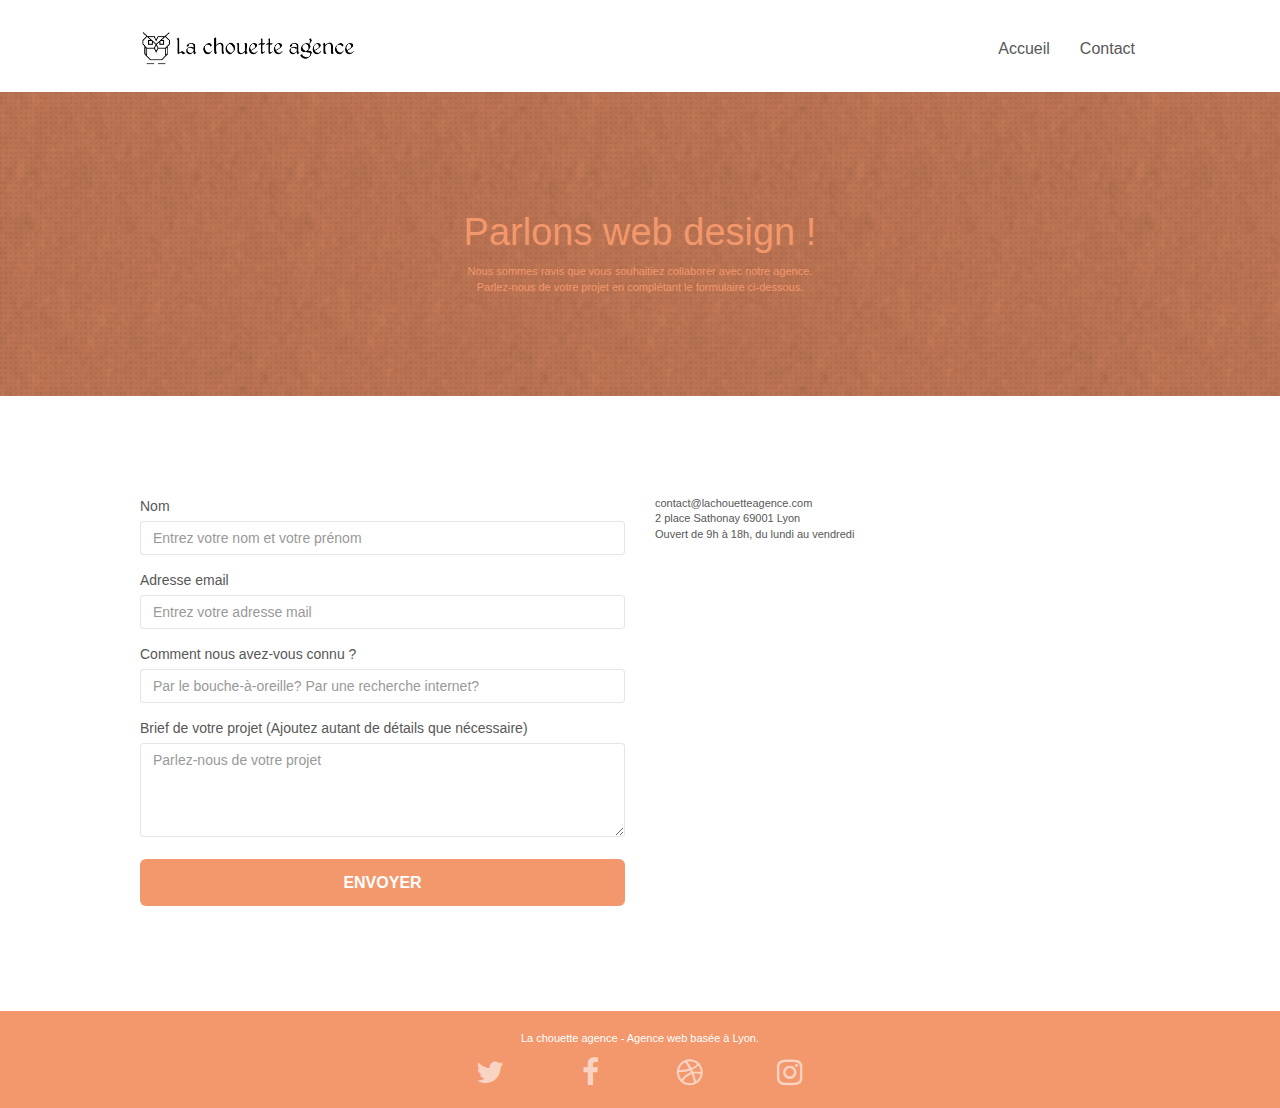
==== contact.html @ 8c7f8fff "Minification des fichiers + complétion des infos (description, alt,etc)" ====
<!DOCTYPE HTML>
<html lang="fr">
<head>
    <meta charset="utf-8">
    <meta name="description" content="Vous cherchez une agence de web design à Lyon? Vous souhaitez créer un site web efficace ou optimiser un site web existant? Ne cherchez plus : La chouette agence met ses compétences à votre disposition. Contactez-nous et parlez-nous de votre projet! ">
    <meta name="viewport" content="width=device-width, initial-scale=1.0, viewport-fit=cover">
    <meta name="robots" content="index, follow">
    <link rel="shortcut icon" type="image/jpg" href="favicon.jpg">
    
	<link rel="stylesheet" type="text/css" href="./css/bootstrap.min.css">
	<link rel="stylesheet" type="text/css" href="style.css">
	<link rel="stylesheet" type="text/css" href="./css/font-awesome.min.css">
	<link rel="stylesheet" type="text/css" href="./css/et-line.min.css">
	
    
	<script src="./js/jquery-2.1.0.js"></script>
	<script src="./js/bootstrap.min.js"></script>
	<script src="./js/blocs.js"></script>
	<script src="./js/jqBootstrapValidation.min.js"></script>
	<script src="./js/formHandler.min.js"></script>
    <title>Contactez notre équipe et gagnez en visibilité - La Chouette Agence</title>

    
<!-- Analytics -->
 
<!-- Analytics END -->
    
</head>
<body>
<!-- Principal conteneur -->
<div class="page-container">
    
<!-- bloc-0 -->
<div class="bloc bgc-white l-bloc " id="bloc-0">
	<div class="container bloc-sm">

		<nav class="navbar row">
			<div class="navbar-header">
				<a class="navbar-brand" href="index.html"><img src="img/la-chouette-agence-logo-2.png" alt="Logo de La chouette agence, entreprise de web design à Lyon" height="40" /></a>
				<button id="nav-toggle" type="button" class="ui-navbar-toggle navbar-toggle" data-toggle="collapse" data-target=".navbar-1">
					<span class="sr-only">Toggle navigation</span><span class="icon-bar"></span><span class="icon-bar"></span><span class="icon-bar"></span>
				</button>
			</div>
			<div class="collapse navbar-collapse navbar-1 special-dropdown-nav">
				<ul class="site-navigation nav navbar-nav">
					<li>
						<a href="index.html">Accueil</a>
					</li>
					<li>
						<a href="contact.html">Contact</a>
					</li>
				</ul>
			</div>
		</nav>
	</div>
</div>

<!-- bloc-6 -->
<div class="bloc bg-dots-bg bg-repeat bgc-atomic-tangerine d-bloc bloc-bg-texture texture-paper" id="bloc-6">
	<div class="container bloc-lg">
		<div class="row">
			<div class="col-sm-12">
				<h1 class="text-center hero-bloc-text tc-white">
					Parlons web design !
				</h1>
				<p class="text-center mg-lg tc-white tight-width-whitespace">
					Nous sommes ravis que vous souhaitiez collaborer avec notre agence.<br>
					Parlez-nous de votre projet en complétant le formulaire ci-dessous.
				</p>
			</div>
		</div>
	</div>
</div>
<!-- bloc-6 END -->

<!-- bloc-7 -->
<div class="bloc bgc-white l-bloc" id="bloc-7">
	<div class="container bloc-lg">
		<div class="row">
			<div class="col-sm-6">
				<form id="form_1" action="includes/form_1.php" method="post" novalidate>
					<div class="form-group">
						<label for="name">
							Nom
						</label>
						<input class="form-control" type="text" id="name" placeholder="Entrez votre nom et votre prénom" required />
					</div>
					<div class="form-group">
						<label for="email">
							Adresse email
						</label>
						<input class="form-control" type="email" id="email" placeholder="Entrez votre adresse mail"  required />
					</div>
					<div class="form-group">
						<label for="info">
							Comment nous avez-vous connu ?
						</label>
						<input class="form-control" type="text" id="info" placeholder="Par le bouche-à-oreille? Par une recherche internet?" required />
					</div>
					<div class="form-group">
						<label for="message">
							Brief de votre projet (Ajoutez autant de détails que nécessaire)
						</label>
						<textarea class="form-control" id="message" placeholder="Parlez-nous de votre projet" rows="4" cols="50" required></textarea>
					</div> 
					<button class="bloc-button btn btn-lg btn-block cta-hero btn-atomic-tangerine" type="submit">
						Envoyer
					</button>
				</form>
			</div>
			<div class="col-sm-6">
				<p>
					contact@lachouetteagence.com<br>
					2 place Sathonay 69001 Lyon<br>
					Ouvert de 9h à 18h, du lundi au vendredi
				</p>
			</div>
		</div>
	</div>
</div>
<!-- bloc-7 END -->

<!-- ScrollToTop Button -->
<a class="bloc-button btn btn-d scrollToTop" onclick="scrollToTarget('1')"><span class="fa fa-chevron-up"></span></a>
<!-- ScrollToTop Button END-->


<!-- Footer - bloc-8 -->
<div class="bloc bgc-atomic-tangerine d-bloc" id="bloc-8">
	<div class="container bloc-sm">
		<div class="row">
			<div class="col-sm-12">
				<p class="text-center white">
					La chouette agence - Agence web basée à Lyon.
				</p>
				<div class="row row-no-gutters social">
					<div class="col-sm-3">
						<div class="text-center">
							<a class="social" href="#"><span class="fa fa-twitter icon-md"></span></a>
						</div>
					</div>
					<div class="col-sm-3">
						<div class="text-center">
							<a class="social" href="#"><span class="fa fa-facebook icon-md"></span></a>
						</div>
					</div>
					<div class="col-sm-3">
						<div class="text-center">
							<a class="social" href="#"><span class="fa fa-dribbble icon-md"></span></a>
						</div>
					</div>
					<div class="col-sm-3">
						<div class="text-center">
							<a class="social" href="#"><span class="fa fa-instagram icon-md"></span></a>
						</div>
					</div>
				</div>
			</div>
		</div>
	</div>
</div>
<!-- Footer - bloc-8 END -->

</div>
<!-- Principal conteneur END -->
    

</body>
</html>
---- style.css ----
body {
    margin: 0;
    padding: 0;
    background: #FFF;
    overflow-x: hidden;
}

a,
button {
    transition: all .3s ease-in-out;
}

a:hover {
    text-decoration: none;
    cursor: pointer;
}

#page-loading-blocs-notifaction {
    position: fixed;
    top: 0;
    bottom: 0;
    width: 100%;
    z-index: 100000;
    background: #FFFFFF url("img/pageload-spinner.gif") no-repeat center center;
}

.bloc {
    width: 100%;
    clear: both;
    background: 50% 50% no-repeat;
    padding: 0 50px;
    -webkit-background-size: cover;
    -moz-background-size: cover;
    -o-background-size: cover;
    background-size: cover;
    position: relative;
}

.bloc .container {
    padding-left: 0;
    padding-right: 0;
}

.bloc-lg {
    padding: 100px 50px;
}

.bloc-md {
    padding: 50px;
}

.bloc-sm {
    padding: 20px 50px;
}

.bg-center,
.bg-l-edge,
.bg-r-edge,
.bg-t-edge,
.bg-b-edge,
.bg-tl-edge,
.bg-bl-edge,
.bg-tr-edge,
.bg-br-edge,
.bg-repeat {
    -webkit-background-size: auto!important;
    -moz-background-size: auto!important;
    -o-background-size: auto!important;
    background-size: auto!important;
}

.bg-repeat {
    background: repeat;
}

.bg-t-edge {
    background: top no-repeat;
}

.bloc-bg-texture::before {
    content: "";
    background-size: 2px 2px;
    position: absolute;
    top: 0;
    bottom: 0;
    left: 0;
    right: 0;
}

.texture-paper::before {
    background: url("img/texture-paper.png");
    background-size: 280px 280px;
}

.b-parallax {
    background-attachment: fixed;
}

.d-bloc {
    color: rgba(255, 255, 255, .7);
}

.d-bloc button:hover {
    color: rgba(255, 255, 255, .9);
}

.d-bloc .icon-round,
.d-bloc .icon-square,
.d-bloc .icon-rounded,
.d-bloc .icon-semi-rounded-a,
.d-bloc .icon-semi-rounded-b {
    border-color: rgba(255, 255, 255, .9);
}

.d-bloc .divider-h span {
    border-color: rgba(255, 255, 255, .2);
}

.d-bloc .a-btn,
.d-bloc .navbar a,
.d-bloc .navbar-brand,
.d-bloc a .icon-sm,
.d-bloc a .icon-md,
.d-bloc a .icon-lg,
.d-bloc a .icon-xl,
.d-bloc h1 a,
.d-bloc h2 a,
.d-bloc h3 a,
.d-bloc h4 a,
.d-bloc h5 a,
.d-bloc h6 a,
.d-bloc p a {
    color: rgba(255, 255, 255, .6);
}

.d-bloc .a-btn:hover,
.d-bloc .navbar a:hover,
.d-bloc .navbar-brand:hover,
.d-bloc a:hover .icon-sm,
.d-bloc a:hover .icon-md,
.d-bloc a:hover .icon-lg,
.d-bloc a:hover .icon-xl,
.d-bloc h1 a:hover,
.d-bloc h2 a:hover,
.d-bloc h3 a:hover,
.d-bloc h4 a:hover,
.d-bloc h5 a:hover,
.d-bloc h6 a:hover,
.d-bloc p a:hover {
    color: rgba(255, 255, 255, 1);
}

.d-bloc .navbar-toggle .icon-bar {
    background: rgba(255, 255, 255, 1);
}

.d-bloc .btn-wire,
.d-bloc .btn-wire:hover {
    color: rgba(255, 255, 255, 1);
    border-color: rgba(255, 255, 255, 1);
}

.d-bloc .panel {
    color: rgba(0, 0, 0, .5);
}

.d-bloc .panel button:hover {
    color: rgba(0, 0, 0, .7);
}

.d-bloc .panel icon {
    border-color: rgba(0, 0, 0, .7);
}

.d-bloc .panel .divider-h span {
    border-color: rgba(0, 0, 0, .1);
}

.d-bloc .panel .a-btn {
    color: rgba(0, 0, 0, .6);
}

.d-bloc .panel .a-btn:hover {
    color: rgba(0, 0, 0, 1);
}

.d-bloc .panel .btn-wire,
.d-bloc .panel .btn-wire:hover {
    color: rgba(0, 0, 0, .7);
    border-color: rgba(0, 0, 0, .3);
}

.d-bloc .panel,
.l-bloc {
    color: rgba(0, 0, 0, .5);
}

.d-bloc .panel button:hover,
.l-bloc button:hover {
    color: rgba(0, 0, 0, .7);
}

.l-bloc .icon-round,
.l-bloc .icon-square,
.l-bloc .icon-rounded,
.l-bloc .icon-semi-rounded-a,
.l-bloc .icon-semi-rounded-b {
    border-color: rgba(0, 0, 0, .7);
}

.d-bloc .panel .divider-h span,
.l-bloc .divider-h span {
    border-color: rgba(0, 0, 0, .1);
}

.d-bloc .panel .a-btn,
.l-bloc .a-btn,
.l-bloc .navbar a,
.l-bloc .navbar-brand,
.l-bloc a .icon-sm,
.l-bloc a .icon-md,
.l-bloc a .icon-lg,
.l-bloc a .icon-xl,
.l-bloc h1 a,
.l-bloc h2 a,
.l-bloc h3 a,
.l-bloc h4 a,
.l-bloc h5 a,
.l-bloc h6 a,
.l-bloc p a {
    color: rgba(0, 0, 0, .6);
}

.d-bloc .panel .a-btn:hover,
.l-bloc .a-btn:hover,
.l-bloc .navbar a:hover,
.l-bloc .navbar-brand:hover,
.l-bloc a:hover .icon-sm,
.l-bloc a:hover .icon-md,
.l-bloc a:hover .icon-lg,
.l-bloc a:hover .icon-xl,
.l-bloc h1 a:hover,
.l-bloc h2 a:hover,
.l-bloc h3 a:hover,
.l-bloc h4 a:hover,
.l-bloc h5 a:hover,
.l-bloc h6 a:hover,
.l-bloc p a:hover {
    color: rgba(0, 0, 0, 1);
}

.l-bloc .navbar-toggle .icon-bar {
    color: rgba(0, 0, 0, .6);
}

.d-bloc .panel .btn-wire,
.d-bloc .panel .btn-wire:hover,
.l-bloc .btn-wire,
.l-bloc .btn-wire:hover {
    color: rgba(0, 0, 0, .7);
    border-color: rgba(0, 0, 0, .3);
}

.voffset {
    margin-top: 30px;
}

.voffset-lg {
    margin-top: 80px;
}

.row-no-gutters {
    margin-right: 0;
    margin-left: 0;
}

.row.row-no-gutters > [class^="col-"],
.row.row-no-gutters > [class*=" col-"] {
    padding-right: 0;
    padding-left: 0;
}

#bloc-1-hero h1 {
    font-size: 32px;
}

.navbar {
    margin-bottom: 0;
    z-index: 1;
}

.navbar-brand {
    height: auto;
    padding: 3px 15px;
    font-size: 25px;
    font-weight: normal;
    font-weight: 600;
    line-height: 44px;
}

.navbar-brand img {
    max-height: 200px;
    margin: 0 5px 0 0;
    display: inline;
}

.navbar-brand img[src$=svg] {
    min-width: 100px;
}

.nav-center .navbar-brand img {
    margin: 0;
}

.navbar .nav {
    padding-top: 2px;
    margin-right: -16px;
    float: right;
    z-index: 1;
}

.nav > li {
    float: left;
    margin-top: 4px;
    font-size: 16px;
}

.navbar-nav .open .dropdown-menu > li > a {
    text-align: inherit;
}

.nav > li a:hover,
.nav > li a:focus {
    background: transparent;
}

.navbar-toggle {
    margin: 10px 10px 0 0;
    border: 0px;
}

.navbar-toggle:hover {
    background: transparent!important;
}

.navbar-toggle .icon-bar {
    background-color: rgba(0, 0, 0, .5);
    width: 26px;
}

.nav-invert .navbar .nav {
    float: left;
}

.nav-invert .navbar-header,
.nav-invert .navbar-brand {
    float: right;
    position: relative;
    z-index: 2;
}

@media (min-width: 768px) {
    .site-navigation {
        position: absolute;
        top: 50%;
        right: 20px;
        transform: translate(0, -50%);
        -webkit-transform: translateY(-50%);
    }
    .nav > li .dropdown-menu a,
    .nav > li .dropdown-menu a:hover {
        color: #484848;
    }
    .nav-invert .site-navigation {
        left: 0;
        right: 0;
    }
    .nav-center {
        text-align: center;
    }
    .nav-center .navbar-header {
        width: 100%;
    }
    .nav-center .navbar-header,
    .nav-center .navbar-brand,
    .nav-center .nav > li {
        float: none;
        display: inline-block;
    }
    .nav-center .site-navigation {
        position: relative;
        width: 100%;
        right: 0;
        margin-right: 0px;
        margin-top: 20px;
    }
    .nav-center.mini-nav .navbar-toggle {
        float: none;
        margin: 10px auto 0;
    }
}

.nav > li > .dropdown a {
    background: none!important;
    display: block;
    padding: 14px 15px;
}

nav .caret {
    margin: 0 5px;
}

.dropdown-menu .dropdown-menu {
    top: -8px;
    left: 100%;
}

.dropdown-menu .dropmenu-flow-right {
    top: 100%;
    left: 0;
    margin-left: -1px;
    border-top-left-radius: 0;
    border-top-right-radius: 0;
}

.dropdown-menu .dropdown span {
    border: 4px solid black;
    border-top-color: transparent;
    border-right-color: transparent;
    border-bottom-color: transparent;
    margin: 6px -5px 0 0!important;
    float: right;
}

.mg-md {
    margin-top: 10px;
    margin-bottom: 20px;
}

.mg-lg {
    margin-top: 10px;
    margin-bottom: 40px;
}

.btn {
    margin: 0 5px 5px 0;
}

.btn.pull-right {
    margin: 0 0 5px 5px;
}

.btn-d,
.btn-d:hover,
.btn-d:focus {
    color: #FFF;
    background: rgba(0, 0, 0, .3);
}

button {
    outline: none!important;
}

.btn-rd {
    border-radius: 40px;
}

.btn-clean {
    border: 1px solid rgba(0, 0, 0, .08);
    border-bottom-color: rgba(0, 0, 0, .1);
    text-shadow: 0 1px 0 rgba(0, 0, 1, .1);
    box-shadow: 0 1px 3px rgba(0, 0, 1, .25), inset 0 1px 0 0 rgba(255, 255, 255, .15);
}

.icon-md {
    font-size: 30px!important;
}

.icon-lg {
    font-size: 60px!important;
}

.sm-shadow {
    text-shadow: 0 1px 2px rgba(0, 0, 0, .3);
}

.panel-sq,
.panel-sq .panel-heading,
.panel-sq .panel-footer {
    border-radius: 0;
}

.panel-rd {
    border-radius: 30px;
}

.panel-rd .panel-heading {
    border-radius: 29px 29px 0 0;
}

.panel-rd .panel-footer {
    border-radius: 0 0 29px 29px;
}

.form-control {
    border-color: rgba(0, 0, 0, .1);
    box-shadow: none;
}

.scrollToTop {
    width: 40px;
    height: 40px;
    position: fixed;
    bottom: 20px;
    right: 20px;
    opacity: 0;
    z-index: 500;
    transition: all .3s ease-in-out;
}

.scrollToTop span {
    margin-top: 6px;
}

.showScrollTop {
    font-size: 14px;
    opacity: 1;
}

a[data-lightbox] {
    position: relative;
    display: block;
    text-align: center;
}

a[data-lightbox]:hover::before {
    content: "+";
    font-family: "HelveticaNeue-Light", "Helvetica Neue Light", "Helvetica Neue", Helvetica, Arial;
    font-size: 32px;
    width: 50px;
    height: 50px;
    margin-left: -25px;
    border-radius: 50%;
    background: rgba(0, 0, 0, .6);
    color: #FFF;
    font-weight: 100;
    z-index: 1;
    position: absolute;
    top: 50%;
    transform: translateY(-50%);
    -webkit-transform: translateY(-50%);
}

a[data-lightbox]:hover img {
    opacity: 0.6;
    -webkit-animation-fill-mode: none;
    animation-fill-mode: none;
}

#lightbox-modal {
    display: flex;
    align-items: center;
}

#lightbox-modal .modal-dialog {
    width: 90%;
    max-width: 900px;
    margin: 0 auto 0;
}

#lightbox-modal .modal-dialog img {
    max-height: 90vh;
    margin: 0 auto;
}

.lightbox-caption {
    padding: 20px;
    color: #FFF;
    background: rgba(0, 0, 0, .5);
    position: absolute;
    left: 15px;
    right: 15px;
    bottom: 5px;
}

.close-lightbox {
    color: #FFF;
    font-size: 30px;
    position: absolute;
    top: 20px;
    right: 20px;
    z-index: 20;
    background: rgba(0, 0, 0, .5);
    border: none;
    line-height: 30px;
    padding: 0 9px 5px;
    opacity: 0.3;
}

.close-lightbox:hover,
.next-lightbox:hover,
.prev-lightbox:hover {
    opacity: 1.0;
    color: #FFF;
}

.next-lightbox,
.prev-lightbox {
    font-size: 20px;
    color: rgba(255, 255, 255, .9);
    background: rgba(0, 0, 0, .5);
    transition: all .2s ease-in-out;
    position: absolute;
    top: 45%;
    z-index: 1;
    opacity: 0.4;
}

.next-lightbox {
    padding: 6px 8px 1px 13px;
    right: 25px;
}

.prev-lightbox {
    padding: 6px 13px 1px 10px;
    left: 25px;
}

.snapshot-lb .modal-body {
    padding-bottom: 45px;
}

.snapshot-lb .lightbox-caption {
    padding: 0;
    color: rgba(0, 0, 0, .5);
    background: none;
}

h1,
h2,
h3,
h4,
h5,
h6,
p,
label,
.btn,
a {
    font-family: "helvetica";
    font-weight: 400;
    color: #575757!important;
}

.container {
    max-width: 1000px;
}

.hero-bloc-text {
    font-size: 38px;
}

.hero-bloc-text-sub {
    font-size: 36px;
}

.statement-bloc-text {
    line-height: 26px;
    font-style: italic;
    font-size: 20px;
    text-align: center;
    font-weight: lighter;
    max-width: 520px;
    margin: auto auto auto auto;
}

p {
    font-size: 11px;
}

.tight-width-whitespace {
    max-width: 600px;
    margin: auto auto auto auto;
}

.h1 {
    font-size: 20px;
    font-family: "Open Sans";
}

.cta-hero {
    margin-top: 22px;
    color: #FFFFFF!important;
    text-transform: uppercase;
    padding: 12px 28px 12px 28px;
    font-size: 16px;
    font-weight: 700;
}

.social {
    max-width: 400px;
    margin: auto auto auto auto;
}

h2 {
    font-size: 22px;
    line-height: 1.4em;
}

h3 {
    font-size: 15px;
    text-transform: uppercase;
    font-weight: 700;
    color: #333333!important;
}

.med-width-whitespace {
    max-width: 800px;
    margin: auto auto auto auto;
    box-shadow: 0px 0px 0px #000000;
}

h1 {
    color: #333333!important;
}

h4 {
    color: #333333!important;
}

.icons {
    margin-bottom: 14px;
    margin-top: 24px;
}

.white {
    color: #FFFFFF!important;
}

.portfolio-thumb {
    margin-bottom: 24px;
}

.portfolio-row {
    margin-bottom: 44px;
    margin-top: 50px;
}

.avatar {
    box-shadow: 0px 4px 9px rgba(0, 0, 0, 0.3);
}

.black-background {
    background-color: rgba(165, 147, 99, 0.7);
    padding: 40px 40px 40px 40px;
}

.bold-link {
    font-weight: 900;
    text-decoration: underline!important;
}

.bgc-white {
    background-color: #FFFFFF;
}

.bgc-dark-slate-blue {
    background-color: #364577;
}

.bgc-atomic-tangerine {
    background-color: #F3976C;
}

.tc-white {
    color: #F3976C!important;
}

.btn-atomic-tangerine {
    background: #F3976C;
    color: #FFFFFF!important;
}

.btn-atomic-tangerine:hover {
    background: #c27956!important;
    color: #FFFFFF!important;
}

.ltc-white {
    color: #FFFFFF!important;
}

.ltc-white:hover {
    color: #cccccc!important;
}

.ltc-atomic-tangerine {
    color: #F3976C!important;
}

.ltc-atomic-tangerine:hover {
    color: #c27956!important;
}

.icon-dark-slate-blue {
    color: #364577!important;
    border-color: #364577!important;
}

.bg-dots-bg {
    background-image: url("img/texture-dots.png");
}

.bg-lines-h2-bg {
    background-image: url("img/texture-lines.png");
}

.bg-banniere {
    background-image: url("img/la-chouette-agence-banniere.jpg");
}

.bg-presentation {
    background-image: url("img/presentation-agence-design.png");
}

@media (max-width: 1024px) {
    .bloc {
        padding-left: 20px;
        padding-right: 20px;
    }
    .bloc.full-width-bloc,
    .bloc-tile-2.full-width-bloc .container,
    .bloc-tile-3.full-width-bloc .container,
    .bloc-tile-4.full-width-bloc .container {
        padding-left: 0;
        padding-right: 0;
    }
}

@media (max-width: 992px) and (min-width: 768px) {
    .navbar .nav {
        max-width: 80%
    }
    .nav-center.navbar .nav {
        max-width: 100%
    }
}

@media only screen and (min-device-width: 768px) and (max-device-width: 1024px) and (orientation: landscape) {
    .b-parallax {
        background-attachment: scroll;
    }
}

@media only screen and (min-device-width: 1024px) and (max-device-width: 1366px) and (-webkit-min-device-pixel-ratio: 1.5) {
    .b-parallax {
        background-attachment: scroll;
    }
}

@media (max-width: 991px) {
    .container {
        width: 100%;
    }
    .b-parallax {
        background-attachment: scroll;
    }
    .page-container,
    #hero-bloc {
        position: relative;
        overflow-x: hidden;
    }
    .bloc {
        padding-left: constant(safe-area-inset-left);
        padding-right: constant(safe-area-inset-right);
    }
    .bloc-group,
    .bloc-group .bloc {
        display: block;
        width: 100%;
    }
    .bloc-fill-screen .fill-bloc-top-edge,
    .bloc-fill-screen .fill-bloc-bottom-edge {
        padding: 0 20px;
        padding-left: constant(safe-area-inset-left);
        padding-right: constant(safe-area-inset-right);
    }
}

@media (max-width: 767px) {
    .page-container {
        overflow-x: hidden;
        position: relative;
    }
    h1,
    h2,
    h3,
    h4,
    h5,
    h6,
    p,
    #disqus_thread {
        padding-left: 10px!important;
        padding-right: 10px!important;
    }
    .b-parallax {
        background-attachment: scroll;
    }
    .navbar .nav {
        padding-top: 0;
        border-top: 1px solid rgba(0, 0, 0, .2);
        float: none!important;
    }
    .navbar.row {
        margin-left: 0;
        margin-right: 0;
    }
    .site-navigation {
        position: inherit;
        transform: none;
        -webkit-transform: none;
        -ms-transform: none;
    }
    .nav > li {
        margin-top: 0;
        border-bottom: 1px solid rgba(0, 0, 0, .1);
        background: rgba(0, 0, 0, .05);
        text-align: left;
        padding-left: 15px;
        width: 100%;
    }
    .nav > li:hover {
        background: rgba(0, 0, 0, .08);
    }
    .dropdown .dropdown a .caret {
        float: none;
        margin: 5px 0 0 10px!important;
        border: 4px solid black;
        border-bottom-color: transparent;
        border-right-color: transparent;
        border-left-color: transparent;
    }
    #hero-bloc .navbar .nav {
        background: rgba(0, 0, 0, .8);
    }
    #hero-bloc .navbar .nav a {
        color: rgba(255, 255, 255, .6);
    }
    .hero {
        padding: 50px 0;
    }
    .hero-nav {
        left: -1px;
        right: -1px;
    }
    .navbar-collapse {
        padding: 0;
        overflow-x: hidden;
        -webkit-box-shadow: none;
        box-shadow: none;
    }
    .navbar-brand img {
        max-height: 40px;
        width: auto;
    }
    .nav-invert .navbar-header {
        float: none;
        width: 100%;
    }
    .nav-invert .navbar-toggle {
        float: left;
        margin-left: 10px;
    }
    .bloc {
        padding-left: 0;
        padding-right: 0;
    }
    .bloc-xxl,
    .bloc-xl,
    .bloc-lg {
        padding: 40px 0;
    }
    .bloc-sm,
    .bloc-md {
        padding-left: 0;
        padding-right: 0;
    }
    .bloc-tile-2 .container,
    .bloc-tile-3 .container,
    .bloc-tile-4 .container,
    .bloc-fill-screen .fill-bloc-top-edge,
    .bloc-fill-screen .fill-bloc-bottom-edge {
        padding-left: 0;
        padding-right: 0;
    }
    .a-block {
        padding: 0 10px;
    }
    .btn-dwn {
        display: none;
    }
    .voffset {
        margin-top: 5px;
    }
    .voffset-md {
        margin-top: 20px;
    }
    .voffset-lg {
        margin-top: 30px;
    }
    form {
        padding: 5px;
    }
    .close-lightbox {
        display: inline-block;
    }
    .blocsapp-device-iphone5 {
        background-size: 216px 425px;
        padding-top: 60px;
        width: 216px;
        height: 425px;
    }
    .blocsapp-device-iphone5 img {
        width: 180px;
        height: 320px;
    }
}

@media (max-width: 400px) {
    .bloc {
        padding-left: 0;
        padding-right: 0;
    }
}

@media (max-width: 767px) {
    .bloc-mob-center-text {
        text-align: center;
    }
}
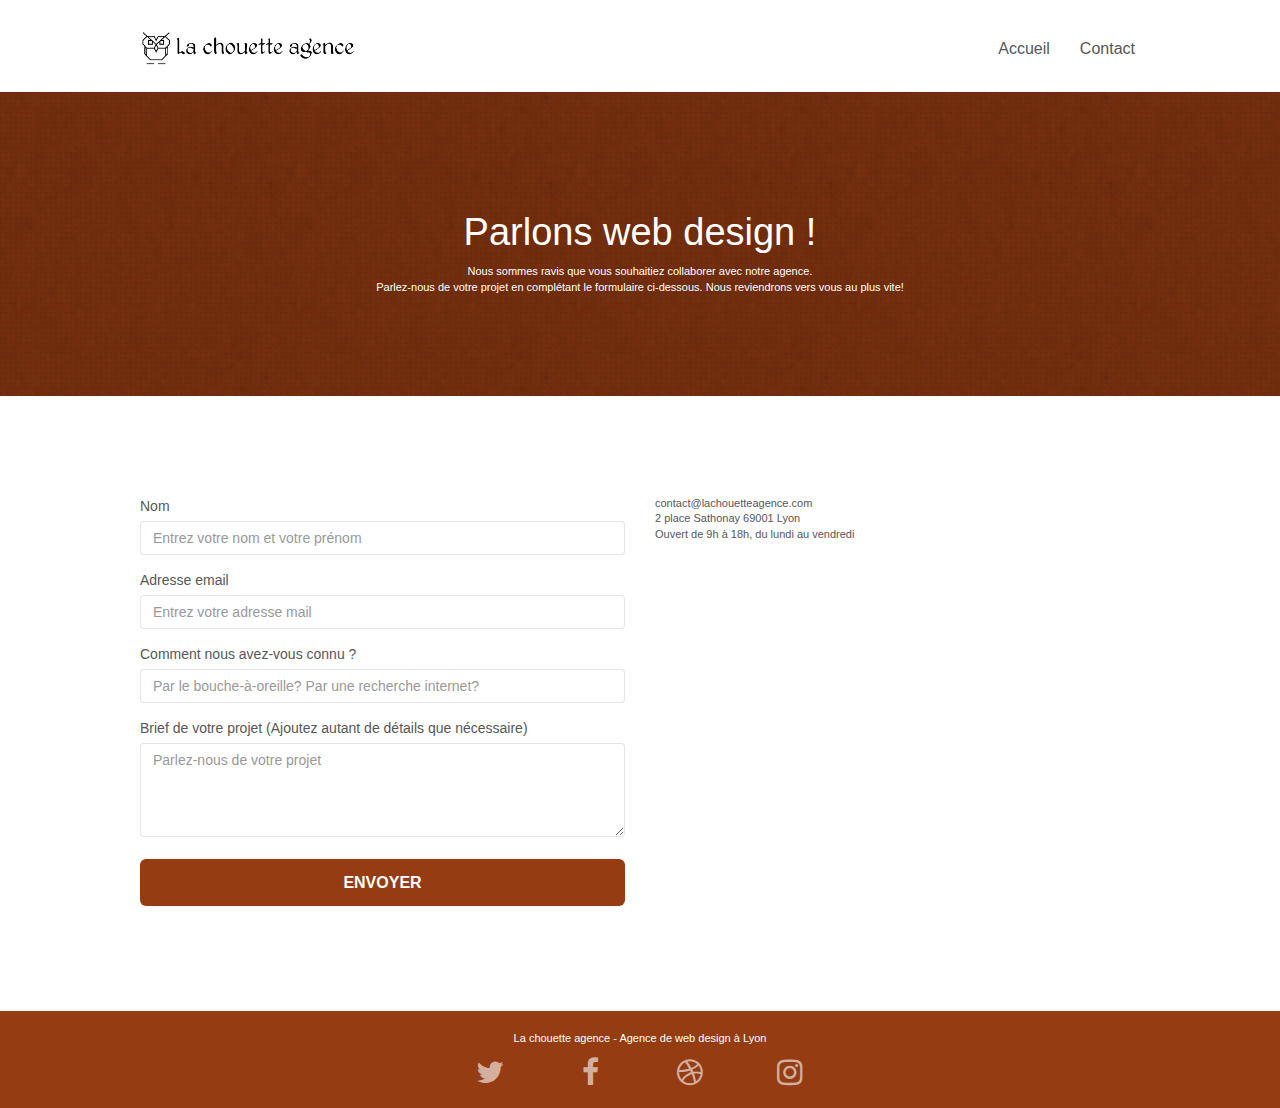
==== commit 1c00c018: "Ajout sémantique + correction textes et contrastes" ====
--- a/contact.html
+++ b/contact.html
@@ -1,169 +1,180 @@
 <!DOCTYPE HTML>
 <html lang="fr">
 <head>
-    <meta charset="utf-8">
-    <meta name="description" content="Vous cherchez une agence de web design à Lyon? Vous souhaitez créer un site web efficace ou optimiser un site web existant? Ne cherchez plus : La chouette agence met ses compétences à votre disposition. Contactez-nous et parlez-nous de votre projet! ">
-    <meta name="viewport" content="width=device-width, initial-scale=1.0, viewport-fit=cover">
-    <meta name="robots" content="index, follow">
-    <link rel="shortcut icon" type="image/jpg" href="favicon.jpg">
-    
+	<meta charset="utf-8">
+	<meta name="description" content="Vous cherchez une agence de web design à Lyon? Vous souhaitez créer un site web efficace ou optimiser un site web existant? Ne cherchez plus : La chouette agence met ses compétences à votre disposition. Contactez-nous et parlez-nous de votre projet! ">
+	<meta name="viewport" content="width=device-width, initial-scale=1.0, viewport-fit=cover">
+	<!-- Pour autoriser l'indexation et le suivi des liens par Googlebot-->
+	<meta name="robots" content="index, follow">
+
+	<!-- favicon.png convertie en favicon.ico, format plus adapté-->
+	<link rel="shortcut icon" type="image/ico" href="favicon.ico">
+	<!-- Pour éviter le risque de duplicate content-->
+	<link rel="canonical" href="https://alice-s-dev.github.io/AliceSchneider_4_13052021/">
+
+	<!-- Fichiers minifiés -->
 	<link rel="stylesheet" type="text/css" href="./css/bootstrap.min.css">
 	<link rel="stylesheet" type="text/css" href="style.css">
 	<link rel="stylesheet" type="text/css" href="./css/font-awesome.min.css">
 	<link rel="stylesheet" type="text/css" href="./css/et-line.min.css">
-	
-    
+
+	<title>Contactez notre équipe et gagnez en visibilité - La Chouette Agence</title>
+
+
+	<!-- Analytics -->
+
+	<!-- Analytics END -->
+
+</head>
+<body>
+	<!-- Conteneur page -->
+	<div class="page-container">
+
+		<!-- Header -->
+		<header class="bloc bgc-white l-bloc " id="bloc-0">
+			<div class="container bloc-sm">
+
+				<nav class="navbar row">
+					<div class="navbar-header">
+						<a class="navbar-brand" href="index.html"><img src="img/la-chouette-agence-logo-2.png" alt="Logo de La chouette agence, entreprise de web design à Lyon" height="40" /></a>
+						<button id="nav-toggle" type="button" class="ui-navbar-toggle navbar-toggle" data-toggle="collapse" data-target=".navbar-1">
+							<span class="sr-only">Toggle navigation</span><span class="icon-bar"></span><span class="icon-bar"></span><span class="icon-bar"></span>
+						</button>
+					</div>
+					<div class="collapse navbar-collapse navbar-1 special-dropdown-nav">
+						<ul class="site-navigation nav navbar-nav">
+							<li>
+								<a href="index.html">Accueil</a>
+							</li>
+							<li>
+								<a href="contact.html">Contact</a>
+							</li>
+						</ul>
+					</div>
+				</nav>
+			</div>
+		</header>
+		<!-- Header END -->
+
+		<!-- Contenu principal-->
+		<main>
+			<!-- bloc-1-intro -->
+			<section class="bloc bg-dots-bg bg-repeat bgc-atomic-tangerine d-bloc bloc-bg-texture texture-paper" id="bloc-6">
+				<div class="container bloc-lg">
+					<div class="row">
+						<div class="col-sm-12">
+							<h1 class="text-center hero-bloc-text tc-white">
+								Parlons web design !
+							</h1>
+							<p class="text-center mg-lg tc-white tight-width-whitespace">
+								Nous sommes ravis que vous souhaitiez collaborer avec notre agence.<br>
+								Parlez-nous de votre projet en complétant le formulaire ci-dessous. Nous reviendrons vers vous au plus vite!
+							</p>
+						</div>
+					</div>
+				</div>
+			</section>
+			<!-- bloc-1-intro END -->
+
+			<!-- bloc-2-contact -->
+			<div class="bloc bgc-white l-bloc" id="bloc-7">
+				<div class="container bloc-lg">
+					<div class="row">
+						<div class="col-sm-6">
+							<form id="form_1" action="includes/form_1.php" method="post" novalidate>
+								<div class="form-group">
+									<label for="name">
+										Nom
+									</label>
+									<input class="form-control" type="text" id="name" placeholder="Entrez votre nom et votre prénom" required />
+								</div>
+								<div class="form-group">
+									<label for="email">
+										Adresse email
+									</label>
+									<input class="form-control" type="email" id="email" placeholder="Entrez votre adresse mail"  required />
+								</div>
+								<div class="form-group">
+									<label for="info">
+										Comment nous avez-vous connu ?
+									</label>
+									<input class="form-control" type="text" id="info" placeholder="Par le bouche-à-oreille? Par une recherche internet?" required />
+								</div>
+								<div class="form-group">
+									<label for="message">
+										Brief de votre projet (Ajoutez autant de détails que nécessaire)
+									</label>
+									<textarea class="form-control" id="message" placeholder="Parlez-nous de votre projet" rows="4" cols="50" required></textarea>
+								</div> 
+								<button class="bloc-button btn btn-lg btn-block cta-hero btn-atomic-tangerine" type="submit">
+									Envoyer
+								</button>
+							</form>
+						</div>
+						<div class="col-sm-6">
+							<p>
+								contact@lachouetteagence.com<br>
+								2 place Sathonay 69001 Lyon<br>
+								Ouvert de 9h à 18h, du lundi au vendredi
+							</p>
+						</div>
+					</div>
+				</div>
+			</div>
+			<!-- bloc-2-contact END -->
+		</main>
+		<!-- Contenu principal END -->
+
+		<!-- ScrollToTop Button -->
+		<a class="bloc-button btn btn-d scrollToTop" onclick="scrollToTarget('1')"><span class="fa fa-chevron-up"></span></a>
+		<!-- ScrollToTop Button END-->
+
+
+		<!-- bloc-3-footer -->
+		<footer class="bloc bgc-atomic-tangerine d-bloc" id="bloc-8">
+			<div class="container bloc-sm">
+				<div class="row">
+					<div class="col-sm-12">
+						<p class="text-center white">
+							La chouette agence - Agence de web design à Lyon
+						</p>
+						<div class="row row-no-gutters social">
+							<div class="col-sm-3">
+								<div class="text-center">
+									<a class="social" href="https://twitter.com"><span class="fa fa-twitter icon-md"></span></a>
+								</div>
+							</div>
+							<div class="col-sm-3">
+								<div class="text-center">
+									<a class="social" href="https://fr-fr.facebook.com"><span class="fa fa-facebook icon-md"></span></a>
+								</div>
+							</div>
+							<div class="col-sm-3">
+								<div class="text-center">
+									<a class="social" href="https://dribbble.com"><span class="fa fa-dribbble icon-md"></span></a>
+								</div>
+							</div>
+							<div class="col-sm-3">
+								<div class="text-center">
+									<a class="social" href="https://instagram.com"><span class="fa fa-instagram icon-md"></span></a>
+								</div>
+							</div>
+						</div>
+					</div>
+				</div>
+			</div>
+		</footer>
+		<!-- bloc-3-footer END -->
+
+	</div>
+	<!-- Conteneur page END -->
+
+	<!-- Scripts Javascript -->
 	<script src="./js/jquery-2.1.0.js"></script>
 	<script src="./js/bootstrap.min.js"></script>
 	<script src="./js/blocs.js"></script>
 	<script src="./js/jqBootstrapValidation.min.js"></script>
 	<script src="./js/formHandler.min.js"></script>
-    <title>Contactez notre équipe et gagnez en visibilité - La Chouette Agence</title>
-
-    
-<!-- Analytics -->
- 
-<!-- Analytics END -->
-    
-</head>
-<body>
-<!-- Principal conteneur -->
-<div class="page-container">
-    
-<!-- bloc-0 -->
-<div class="bloc bgc-white l-bloc " id="bloc-0">
-	<div class="container bloc-sm">
-
-		<nav class="navbar row">
-			<div class="navbar-header">
-				<a class="navbar-brand" href="index.html"><img src="img/la-chouette-agence-logo-2.png" alt="Logo de La chouette agence, entreprise de web design à Lyon" height="40" /></a>
-				<button id="nav-toggle" type="button" class="ui-navbar-toggle navbar-toggle" data-toggle="collapse" data-target=".navbar-1">
-					<span class="sr-only">Toggle navigation</span><span class="icon-bar"></span><span class="icon-bar"></span><span class="icon-bar"></span>
-				</button>
-			</div>
-			<div class="collapse navbar-collapse navbar-1 special-dropdown-nav">
-				<ul class="site-navigation nav navbar-nav">
-					<li>
-						<a href="index.html">Accueil</a>
-					</li>
-					<li>
-						<a href="contact.html">Contact</a>
-					</li>
-				</ul>
-			</div>
-		</nav>
-	</div>
-</div>
-
-<!-- bloc-6 -->
-<div class="bloc bg-dots-bg bg-repeat bgc-atomic-tangerine d-bloc bloc-bg-texture texture-paper" id="bloc-6">
-	<div class="container bloc-lg">
-		<div class="row">
-			<div class="col-sm-12">
-				<h1 class="text-center hero-bloc-text tc-white">
-					Parlons web design !
-				</h1>
-				<p class="text-center mg-lg tc-white tight-width-whitespace">
-					Nous sommes ravis que vous souhaitiez collaborer avec notre agence.<br>
-					Parlez-nous de votre projet en complétant le formulaire ci-dessous.
-				</p>
-			</div>
-		</div>
-	</div>
-</div>
-<!-- bloc-6 END -->
-
-<!-- bloc-7 -->
-<div class="bloc bgc-white l-bloc" id="bloc-7">
-	<div class="container bloc-lg">
-		<div class="row">
-			<div class="col-sm-6">
-				<form id="form_1" action="includes/form_1.php" method="post" novalidate>
-					<div class="form-group">
-						<label for="name">
-							Nom
-						</label>
-						<input class="form-control" type="text" id="name" placeholder="Entrez votre nom et votre prénom" required />
-					</div>
-					<div class="form-group">
-						<label for="email">
-							Adresse email
-						</label>
-						<input class="form-control" type="email" id="email" placeholder="Entrez votre adresse mail"  required />
-					</div>
-					<div class="form-group">
-						<label for="info">
-							Comment nous avez-vous connu ?
-						</label>
-						<input class="form-control" type="text" id="info" placeholder="Par le bouche-à-oreille? Par une recherche internet?" required />
-					</div>
-					<div class="form-group">
-						<label for="message">
-							Brief de votre projet (Ajoutez autant de détails que nécessaire)
-						</label>
-						<textarea class="form-control" id="message" placeholder="Parlez-nous de votre projet" rows="4" cols="50" required></textarea>
-					</div> 
-					<button class="bloc-button btn btn-lg btn-block cta-hero btn-atomic-tangerine" type="submit">
-						Envoyer
-					</button>
-				</form>
-			</div>
-			<div class="col-sm-6">
-				<p>
-					contact@lachouetteagence.com<br>
-					2 place Sathonay 69001 Lyon<br>
-					Ouvert de 9h à 18h, du lundi au vendredi
-				</p>
-			</div>
-		</div>
-	</div>
-</div>
-<!-- bloc-7 END -->
-
-<!-- ScrollToTop Button -->
-<a class="bloc-button btn btn-d scrollToTop" onclick="scrollToTarget('1')"><span class="fa fa-chevron-up"></span></a>
-<!-- ScrollToTop Button END-->
-
-
-<!-- Footer - bloc-8 -->
-<div class="bloc bgc-atomic-tangerine d-bloc" id="bloc-8">
-	<div class="container bloc-sm">
-		<div class="row">
-			<div class="col-sm-12">
-				<p class="text-center white">
-					La chouette agence - Agence web basée à Lyon.
-				</p>
-				<div class="row row-no-gutters social">
-					<div class="col-sm-3">
-						<div class="text-center">
-							<a class="social" href="#"><span class="fa fa-twitter icon-md"></span></a>
-						</div>
-					</div>
-					<div class="col-sm-3">
-						<div class="text-center">
-							<a class="social" href="#"><span class="fa fa-facebook icon-md"></span></a>
-						</div>
-					</div>
-					<div class="col-sm-3">
-						<div class="text-center">
-							<a class="social" href="#"><span class="fa fa-dribbble icon-md"></span></a>
-						</div>
-					</div>
-					<div class="col-sm-3">
-						<div class="text-center">
-							<a class="social" href="#"><span class="fa fa-instagram icon-md"></span></a>
-						</div>
-					</div>
-				</div>
-			</div>
-		</div>
-	</div>
-</div>
-<!-- Footer - bloc-8 END -->
-
-</div>
-<!-- Principal conteneur END -->
-    
 
 </body>
 </html>
--- a/style.css
+++ b/style.css
@@ -737,7 +737,7 @@
 }
 
 .portfolio-thumb {
-    margin-bottom: 24px;
+    margin: auto;
 }
 
 .portfolio-row {
@@ -768,20 +768,20 @@
 }
 
 .bgc-atomic-tangerine {
-    background-color: #F3976C;
+    background-color: #953C13;
 }
 
 .tc-white {
-    color: #F3976C!important;
+    color: #FFFFFF!important;
 }
 
 .btn-atomic-tangerine {
-    background: #F3976C;
+    background: #953C13;
     color: #FFFFFF!important;
 }
 
 .btn-atomic-tangerine:hover {
-    background: #c27956!important;
+    background: #712E0E!important;
     color: #FFFFFF!important;
 }
 
@@ -794,11 +794,11 @@
 }
 
 .ltc-atomic-tangerine {
-    color: #F3976C!important;
+    color: #953C13!important;
 }
 
 .ltc-atomic-tangerine:hover {
-    color: #c27956!important;
+    color: #712E0E!important;
 }
 
 .icon-dark-slate-blue {
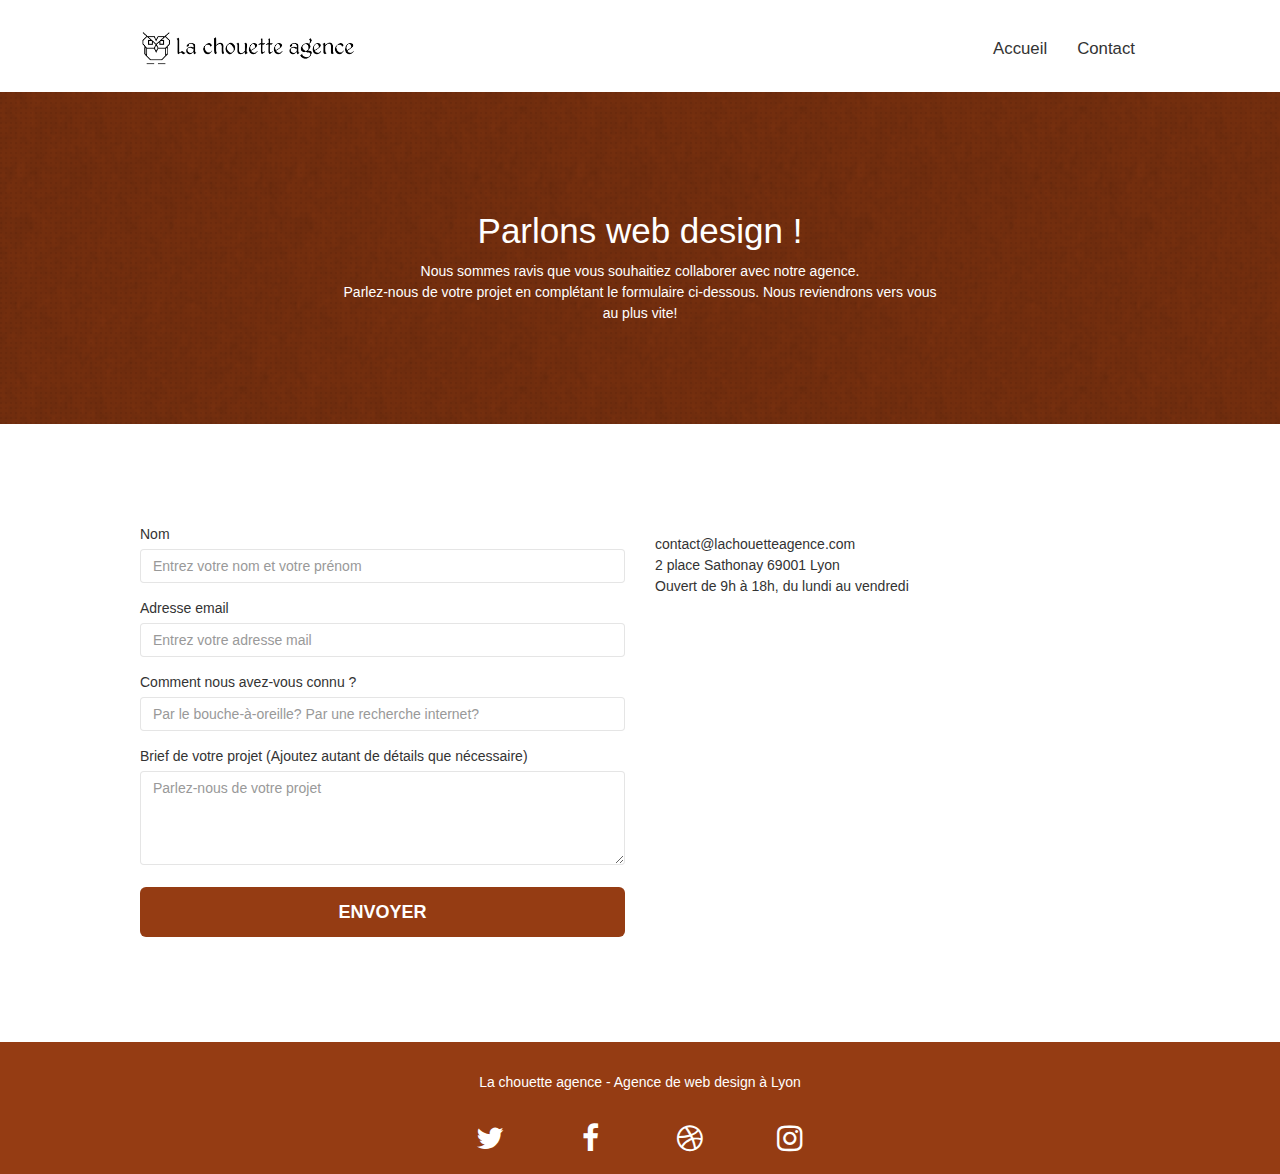
==== commit b84ad588: "Roles des élmts + lisibilité des textes + fichiers allégés" ====
--- a/contact.html
+++ b/contact.html
@@ -31,12 +31,12 @@
 	<div class="page-container">
 
 		<!-- Header -->
-		<header class="bloc bgc-white l-bloc " id="bloc-0">
+		<header class="bloc bgc-white l-bloc">
 			<div class="container bloc-sm">
 
-				<nav class="navbar row">
+				<nav class="navbar row" role="navigation" aria-label="Main">
 					<div class="navbar-header">
-						<a class="navbar-brand" href="index.html"><img src="img/la-chouette-agence-logo-2.png" alt="Logo de La chouette agence, entreprise de web design à Lyon" height="40" /></a>
+						<a class="navbar-brand" href="index.html" role=”link” title="Page d'accueil"><img src="img/la-chouette-agence-logo-2.png" alt="Logo de La chouette agence, entreprise de web design à Lyon" height="40" /></a>
 						<button id="nav-toggle" type="button" class="ui-navbar-toggle navbar-toggle" data-toggle="collapse" data-target=".navbar-1">
 							<span class="sr-only">Toggle navigation</span><span class="icon-bar"></span><span class="icon-bar"></span><span class="icon-bar"></span>
 						</button>
@@ -59,11 +59,11 @@
 		<!-- Contenu principal-->
 		<main>
 			<!-- bloc-1-intro -->
-			<section class="bloc bg-dots-bg bg-repeat bgc-atomic-tangerine d-bloc bloc-bg-texture texture-paper" id="bloc-6">
+			<section class="bloc bg-dots-bg bg-repeat bgc-atomic-tangerine d-bloc bloc-bg-texture texture-paper">
 				<div class="container bloc-lg">
 					<div class="row">
 						<div class="col-sm-12">
-							<h1 class="text-center hero-bloc-text tc-white">
+							<h1 class="text-center tc-white">
 								Parlons web design !
 							</h1>
 							<p class="text-center mg-lg tc-white tight-width-whitespace">
@@ -77,7 +77,7 @@
 			<!-- bloc-1-intro END -->
 
 			<!-- bloc-2-contact -->
-			<div class="bloc bgc-white l-bloc" id="bloc-7">
+			<div class="bloc bgc-white l-bloc">
 				<div class="container bloc-lg">
 					<div class="row">
 						<div class="col-sm-6">
@@ -106,7 +106,7 @@
 									</label>
 									<textarea class="form-control" id="message" placeholder="Parlez-nous de votre projet" rows="4" cols="50" required></textarea>
 								</div> 
-								<button class="bloc-button btn btn-lg btn-block cta-hero btn-atomic-tangerine" type="submit">
+								<button class="bloc-button btn btn-lg btn-block btn-atomic-tangerine" type="submit">
 									Envoyer
 								</button>
 							</form>
@@ -131,7 +131,7 @@
 
 
 		<!-- bloc-3-footer -->
-		<footer class="bloc bgc-atomic-tangerine d-bloc" id="bloc-8">
+		<footer class="bloc bgc-atomic-tangerine d-bloc">
 			<div class="container bloc-sm">
 				<div class="row">
 					<div class="col-sm-12">
@@ -141,22 +141,22 @@
 						<div class="row row-no-gutters social">
 							<div class="col-sm-3">
 								<div class="text-center">
-									<a class="social" href="https://twitter.com"><span class="fa fa-twitter icon-md"></span></a>
+									<a class="social" href="https://twitter.com" role=”link” title="Twitter"><span class="fa fa-twitter icon-md"></span></a>
 								</div>
 							</div>
 							<div class="col-sm-3">
 								<div class="text-center">
-									<a class="social" href="https://fr-fr.facebook.com"><span class="fa fa-facebook icon-md"></span></a>
+									<a class="social" href="https://fr-fr.facebook.com" role=”link” title="Facebook"><span class="fa fa-facebook icon-md"></span></a>
 								</div>
 							</div>
 							<div class="col-sm-3">
 								<div class="text-center">
-									<a class="social" href="https://dribbble.com"><span class="fa fa-dribbble icon-md"></span></a>
+									<a class="social" href="https://dribbble.com" role=”link” title="Dribbble"><span class="fa fa-dribbble icon-md"></span></a>
 								</div>
 							</div>
 							<div class="col-sm-3">
 								<div class="text-center">
-									<a class="social" href="https://instagram.com"><span class="fa fa-instagram icon-md"></span></a>
+									<a class="social" href="https://instagram.com" role=”link” title="Instagram"><span class="fa fa-instagram icon-md"></span></a>
 								</div>
 							</div>
 						</div>
--- a/style.css
+++ b/style.css
@@ -1,7 +1,6 @@
 body {
     margin: 0;
     padding: 0;
-    background: #FFF;
     overflow-x: hidden;
 }
 
@@ -13,15 +12,6 @@
 a:hover {
     text-decoration: none;
     cursor: pointer;
-}
-
-#page-loading-blocs-notifaction {
-    position: fixed;
-    top: 0;
-    bottom: 0;
-    width: 100%;
-    z-index: 100000;
-    background: #FFFFFF url("img/pageload-spinner.gif") no-repeat center center;
 }
 
 .bloc {
@@ -96,171 +86,6 @@
     background-attachment: fixed;
 }
 
-.d-bloc {
-    color: rgba(255, 255, 255, .7);
-}
-
-.d-bloc button:hover {
-    color: rgba(255, 255, 255, .9);
-}
-
-.d-bloc .icon-round,
-.d-bloc .icon-square,
-.d-bloc .icon-rounded,
-.d-bloc .icon-semi-rounded-a,
-.d-bloc .icon-semi-rounded-b {
-    border-color: rgba(255, 255, 255, .9);
-}
-
-.d-bloc .divider-h span {
-    border-color: rgba(255, 255, 255, .2);
-}
-
-.d-bloc .a-btn,
-.d-bloc .navbar a,
-.d-bloc .navbar-brand,
-.d-bloc a .icon-sm,
-.d-bloc a .icon-md,
-.d-bloc a .icon-lg,
-.d-bloc a .icon-xl,
-.d-bloc h1 a,
-.d-bloc h2 a,
-.d-bloc h3 a,
-.d-bloc h4 a,
-.d-bloc h5 a,
-.d-bloc h6 a,
-.d-bloc p a {
-    color: rgba(255, 255, 255, .6);
-}
-
-.d-bloc .a-btn:hover,
-.d-bloc .navbar a:hover,
-.d-bloc .navbar-brand:hover,
-.d-bloc a:hover .icon-sm,
-.d-bloc a:hover .icon-md,
-.d-bloc a:hover .icon-lg,
-.d-bloc a:hover .icon-xl,
-.d-bloc h1 a:hover,
-.d-bloc h2 a:hover,
-.d-bloc h3 a:hover,
-.d-bloc h4 a:hover,
-.d-bloc h5 a:hover,
-.d-bloc h6 a:hover,
-.d-bloc p a:hover {
-    color: rgba(255, 255, 255, 1);
-}
-
-.d-bloc .navbar-toggle .icon-bar {
-    background: rgba(255, 255, 255, 1);
-}
-
-.d-bloc .btn-wire,
-.d-bloc .btn-wire:hover {
-    color: rgba(255, 255, 255, 1);
-    border-color: rgba(255, 255, 255, 1);
-}
-
-.d-bloc .panel {
-    color: rgba(0, 0, 0, .5);
-}
-
-.d-bloc .panel button:hover {
-    color: rgba(0, 0, 0, .7);
-}
-
-.d-bloc .panel icon {
-    border-color: rgba(0, 0, 0, .7);
-}
-
-.d-bloc .panel .divider-h span {
-    border-color: rgba(0, 0, 0, .1);
-}
-
-.d-bloc .panel .a-btn {
-    color: rgba(0, 0, 0, .6);
-}
-
-.d-bloc .panel .a-btn:hover {
-    color: rgba(0, 0, 0, 1);
-}
-
-.d-bloc .panel .btn-wire,
-.d-bloc .panel .btn-wire:hover {
-    color: rgba(0, 0, 0, .7);
-    border-color: rgba(0, 0, 0, .3);
-}
-
-.d-bloc .panel,
-.l-bloc {
-    color: rgba(0, 0, 0, .5);
-}
-
-.d-bloc .panel button:hover,
-.l-bloc button:hover {
-    color: rgba(0, 0, 0, .7);
-}
-
-.l-bloc .icon-round,
-.l-bloc .icon-square,
-.l-bloc .icon-rounded,
-.l-bloc .icon-semi-rounded-a,
-.l-bloc .icon-semi-rounded-b {
-    border-color: rgba(0, 0, 0, .7);
-}
-
-.d-bloc .panel .divider-h span,
-.l-bloc .divider-h span {
-    border-color: rgba(0, 0, 0, .1);
-}
-
-.d-bloc .panel .a-btn,
-.l-bloc .a-btn,
-.l-bloc .navbar a,
-.l-bloc .navbar-brand,
-.l-bloc a .icon-sm,
-.l-bloc a .icon-md,
-.l-bloc a .icon-lg,
-.l-bloc a .icon-xl,
-.l-bloc h1 a,
-.l-bloc h2 a,
-.l-bloc h3 a,
-.l-bloc h4 a,
-.l-bloc h5 a,
-.l-bloc h6 a,
-.l-bloc p a {
-    color: rgba(0, 0, 0, .6);
-}
-
-.d-bloc .panel .a-btn:hover,
-.l-bloc .a-btn:hover,
-.l-bloc .navbar a:hover,
-.l-bloc .navbar-brand:hover,
-.l-bloc a:hover .icon-sm,
-.l-bloc a:hover .icon-md,
-.l-bloc a:hover .icon-lg,
-.l-bloc a:hover .icon-xl,
-.l-bloc h1 a:hover,
-.l-bloc h2 a:hover,
-.l-bloc h3 a:hover,
-.l-bloc h4 a:hover,
-.l-bloc h5 a:hover,
-.l-bloc h6 a:hover,
-.l-bloc p a:hover {
-    color: rgba(0, 0, 0, 1);
-}
-
-.l-bloc .navbar-toggle .icon-bar {
-    color: rgba(0, 0, 0, .6);
-}
-
-.d-bloc .panel .btn-wire,
-.d-bloc .panel .btn-wire:hover,
-.l-bloc .btn-wire,
-.l-bloc .btn-wire:hover {
-    color: rgba(0, 0, 0, .7);
-    border-color: rgba(0, 0, 0, .3);
-}
-
 .voffset {
     margin-top: 30px;
 }
@@ -278,10 +103,6 @@
 .row.row-no-gutters > [class*=" col-"] {
     padding-right: 0;
     padding-left: 0;
-}
-
-#bloc-1-hero h1 {
-    font-size: 32px;
 }
 
 .navbar {
@@ -322,11 +143,11 @@
 .nav > li {
     float: left;
     margin-top: 4px;
-    font-size: 16px;
-}
-
-.navbar-nav .open .dropdown-menu > li > a {
-    text-align: inherit;
+}
+
+.nav > li a {
+    color: #333333;
+    font-size: 1.2em;
 }
 
 .nav > li a:hover,
@@ -359,79 +180,6 @@
     z-index: 2;
 }
 
-@media (min-width: 768px) {
-    .site-navigation {
-        position: absolute;
-        top: 50%;
-        right: 20px;
-        transform: translate(0, -50%);
-        -webkit-transform: translateY(-50%);
-    }
-    .nav > li .dropdown-menu a,
-    .nav > li .dropdown-menu a:hover {
-        color: #484848;
-    }
-    .nav-invert .site-navigation {
-        left: 0;
-        right: 0;
-    }
-    .nav-center {
-        text-align: center;
-    }
-    .nav-center .navbar-header {
-        width: 100%;
-    }
-    .nav-center .navbar-header,
-    .nav-center .navbar-brand,
-    .nav-center .nav > li {
-        float: none;
-        display: inline-block;
-    }
-    .nav-center .site-navigation {
-        position: relative;
-        width: 100%;
-        right: 0;
-        margin-right: 0px;
-        margin-top: 20px;
-    }
-    .nav-center.mini-nav .navbar-toggle {
-        float: none;
-        margin: 10px auto 0;
-    }
-}
-
-.nav > li > .dropdown a {
-    background: none!important;
-    display: block;
-    padding: 14px 15px;
-}
-
-nav .caret {
-    margin: 0 5px;
-}
-
-.dropdown-menu .dropdown-menu {
-    top: -8px;
-    left: 100%;
-}
-
-.dropdown-menu .dropmenu-flow-right {
-    top: 100%;
-    left: 0;
-    margin-left: -1px;
-    border-top-left-radius: 0;
-    border-top-right-radius: 0;
-}
-
-.dropdown-menu .dropdown span {
-    border: 4px solid black;
-    border-top-color: transparent;
-    border-right-color: transparent;
-    border-bottom-color: transparent;
-    margin: 6px -5px 0 0!important;
-    float: right;
-}
-
 .mg-md {
     margin-top: 10px;
     margin-bottom: 20px;
@@ -482,24 +230,6 @@
 
 .sm-shadow {
     text-shadow: 0 1px 2px rgba(0, 0, 0, .3);
-}
-
-.panel-sq,
-.panel-sq .panel-heading,
-.panel-sq .panel-footer {
-    border-radius: 0;
-}
-
-.panel-rd {
-    border-radius: 30px;
-}
-
-.panel-rd .panel-heading {
-    border-radius: 29px 29px 0 0;
-}
-
-.panel-rd .panel-footer {
-    border-radius: 0 0 29px 29px;
 }
 
 .form-control {
@@ -522,196 +252,63 @@
     margin-top: 6px;
 }
 
-.showScrollTop {
-    font-size: 14px;
-    opacity: 1;
-}
-
-a[data-lightbox] {
-    position: relative;
-    display: block;
-    text-align: center;
-}
-
-a[data-lightbox]:hover::before {
-    content: "+";
-    font-family: "HelveticaNeue-Light", "Helvetica Neue Light", "Helvetica Neue", Helvetica, Arial;
-    font-size: 32px;
-    width: 50px;
-    height: 50px;
-    margin-left: -25px;
-    border-radius: 50%;
-    background: rgba(0, 0, 0, .6);
-    color: #FFF;
-    font-weight: 100;
-    z-index: 1;
-    position: absolute;
-    top: 50%;
-    transform: translateY(-50%);
-    -webkit-transform: translateY(-50%);
-}
-
-a[data-lightbox]:hover img {
-    opacity: 0.6;
-    -webkit-animation-fill-mode: none;
-    animation-fill-mode: none;
-}
-
-#lightbox-modal {
-    display: flex;
-    align-items: center;
-}
-
-#lightbox-modal .modal-dialog {
-    width: 90%;
-    max-width: 900px;
-    margin: 0 auto 0;
-}
-
-#lightbox-modal .modal-dialog img {
-    max-height: 90vh;
-    margin: 0 auto;
-}
-
-.lightbox-caption {
-    padding: 20px;
-    color: #FFF;
-    background: rgba(0, 0, 0, .5);
-    position: absolute;
-    left: 15px;
-    right: 15px;
-    bottom: 5px;
-}
-
-.close-lightbox {
-    color: #FFF;
-    font-size: 30px;
-    position: absolute;
-    top: 20px;
-    right: 20px;
-    z-index: 20;
-    background: rgba(0, 0, 0, .5);
-    border: none;
-    line-height: 30px;
-    padding: 0 9px 5px;
-    opacity: 0.3;
-}
-
-.close-lightbox:hover,
-.next-lightbox:hover,
-.prev-lightbox:hover {
-    opacity: 1.0;
-    color: #FFF;
-}
-
-.next-lightbox,
-.prev-lightbox {
-    font-size: 20px;
-    color: rgba(255, 255, 255, .9);
-    background: rgba(0, 0, 0, .5);
-    transition: all .2s ease-in-out;
-    position: absolute;
-    top: 45%;
-    z-index: 1;
-    opacity: 0.4;
-}
-
-.next-lightbox {
-    padding: 6px 8px 1px 13px;
-    right: 25px;
-}
-
-.prev-lightbox {
-    padding: 6px 13px 1px 10px;
-    left: 25px;
-}
-
-.snapshot-lb .modal-body {
-    padding-bottom: 45px;
-}
-
-.snapshot-lb .lightbox-caption {
-    padding: 0;
-    color: rgba(0, 0, 0, .5);
-    background: none;
+.container {
+    max-width: 1000px;
+}
+
+.statement-bloc-text {
+    line-height: 26px;
+    font-style: italic;
+    font-size: 1.3em;
+    line-height: 1.5em;
+    max-width: 520px;
 }
 
 h1,
 h2,
 h3,
-h4,
-h5,
-h6,
 p,
 label,
 .btn,
 a {
     font-family: "helvetica";
     font-weight: 400;
-    color: #575757!important;
-}
-
-.container {
-    max-width: 1000px;
-}
-
-.hero-bloc-text {
-    font-size: 38px;
-}
-
-.hero-bloc-text-sub {
-    font-size: 36px;
-}
-
-.statement-bloc-text {
-    line-height: 26px;
-    font-style: italic;
-    font-size: 20px;
-    text-align: center;
-    font-weight: lighter;
-    max-width: 520px;
-    margin: auto auto auto auto;
+}
+
+h1 {
+    font-size: 2.5em;
+}
+
+h2 {
+    font-size: 1.5em;
+    line-height: 1.5em;
+    position: relative;
+}
+
+h3 {
+    font-size: 1em;
+    text-transform: uppercase;
+    font-weight: 700;
 }
 
 p {
-    font-size: 11px;
+    font-size: 1em;
+    margin-top: 10px;
+    line-height: 1.5em;
 }
 
 .tight-width-whitespace {
     max-width: 600px;
-    margin: auto auto auto auto;
-}
-
-.h1 {
-    font-size: 20px;
-    font-family: "Open Sans";
-}
-
-.cta-hero {
-    margin-top: 22px;
-    color: #FFFFFF!important;
-    text-transform: uppercase;
-    padding: 12px 28px 12px 28px;
-    font-size: 16px;
-    font-weight: 700;
+    margin: auto;
 }
 
 .social {
     max-width: 400px;
-    margin: auto auto auto auto;
-}
-
-h2 {
-    font-size: 22px;
-    line-height: 1.4em;
-}
-
-h3 {
-    font-size: 15px;
-    text-transform: uppercase;
-    font-weight: 700;
-    color: #333333!important;
-}
+    margin: auto;
+    padding-top: 20px;
+    color: #FFFFFF;
+}
+
 
 .med-width-whitespace {
     max-width: 800px;
@@ -719,14 +316,6 @@
     box-shadow: 0px 0px 0px #000000;
 }
 
-h1 {
-    color: #333333!important;
-}
-
-h4 {
-    color: #333333!important;
-}
-
 .icons {
     margin-bottom: 14px;
     margin-top: 24px;
@@ -745,12 +334,8 @@
     margin-top: 50px;
 }
 
-.avatar {
-    box-shadow: 0px 4px 9px rgba(0, 0, 0, 0.3);
-}
-
 .black-background {
-    background-color: rgba(165, 147, 99, 0.7);
+    background-color: rgba(98, 86, 56, 0.7);
     padding: 40px 40px 40px 40px;
 }
 
@@ -772,33 +357,20 @@
 }
 
 .tc-white {
+    color: #FFFFFF;
+}
+
+.btn-atomic-tangerine {
+    background-color: #953C13;
     color: #FFFFFF!important;
-}
-
-.btn-atomic-tangerine {
-    background: #953C13;
-    color: #FFFFFF!important;
+    margin-top: 22px;
+    text-transform: uppercase;
+    padding: 12px 28px 12px 28px;
+    font-weight: 700;
 }
 
 .btn-atomic-tangerine:hover {
     background: #712E0E!important;
-    color: #FFFFFF!important;
-}
-
-.ltc-white {
-    color: #FFFFFF!important;
-}
-
-.ltc-white:hover {
-    color: #cccccc!important;
-}
-
-.ltc-atomic-tangerine {
-    color: #953C13!important;
-}
-
-.ltc-atomic-tangerine:hover {
-    color: #712E0E!important;
 }
 
 .icon-dark-slate-blue {
@@ -836,15 +408,6 @@
     }
 }
 
-@media (max-width: 992px) and (min-width: 768px) {
-    .navbar .nav {
-        max-width: 80%
-    }
-    .nav-center.navbar .nav {
-        max-width: 100%
-    }
-}
-
 @media only screen and (min-device-width: 768px) and (max-device-width: 1024px) and (orientation: landscape) {
     .b-parallax {
         background-attachment: scroll;
@@ -864,8 +427,7 @@
     .b-parallax {
         background-attachment: scroll;
     }
-    .page-container,
-    #hero-bloc {
+    .page-container {
         position: relative;
         overflow-x: hidden;
     }
@@ -885,7 +447,12 @@
         padding-right: constant(safe-area-inset-right);
     }
 }
-
+@media (max-width: 400px) {
+    .bloc {
+        padding-left: 0;
+        padding-right: 0;
+    }
+}
 @media (max-width: 767px) {
     .page-container {
         overflow-x: hidden;
@@ -898,7 +465,7 @@
     h5,
     h6,
     p,
-    #disqus_thread {
+    {
         padding-left: 10px!important;
         padding-right: 10px!important;
     }
@@ -931,20 +498,6 @@
     .nav > li:hover {
         background: rgba(0, 0, 0, .08);
     }
-    .dropdown .dropdown a .caret {
-        float: none;
-        margin: 5px 0 0 10px!important;
-        border: 4px solid black;
-        border-bottom-color: transparent;
-        border-right-color: transparent;
-        border-left-color: transparent;
-    }
-    #hero-bloc .navbar .nav {
-        background: rgba(0, 0, 0, .8);
-    }
-    #hero-bloc .navbar .nav a {
-        color: rgba(255, 255, 255, .6);
-    }
     .hero {
         padding: 50px 0;
     }
@@ -992,6 +545,9 @@
         padding-left: 0;
         padding-right: 0;
     }
+    .bloc-mob-center-text {
+        text-align: center;
+    }
     .a-block {
         padding: 0 10px;
     }
@@ -1010,30 +566,40 @@
     form {
         padding: 5px;
     }
-    .close-lightbox {
+}
+@media (min-width: 768px) {
+    .site-navigation {
+        position: absolute;
+        top: 50%;
+        right: 20px;
+        transform: translate(0, -50%);
+        -webkit-transform: translateY(-50%);
+    }
+    .nav-invert .site-navigation {
+        left: 0;
+        right: 0;
+    }
+    .nav-center {
+        text-align: center;
+    }
+    .nav-center .navbar-header {
+        width: 100%;
+    }
+    .nav-center .navbar-header,
+    .nav-center .navbar-brand,
+    .nav-center .nav > li {
+        float: none;
         display: inline-block;
     }
-    .blocsapp-device-iphone5 {
-        background-size: 216px 425px;
-        padding-top: 60px;
-        width: 216px;
-        height: 425px;
-    }
-    .blocsapp-device-iphone5 img {
-        width: 180px;
-        height: 320px;
-    }
-}
-
-@media (max-width: 400px) {
-    .bloc {
-        padding-left: 0;
-        padding-right: 0;
-    }
-}
-
-@media (max-width: 767px) {
-    .bloc-mob-center-text {
-        text-align: center;
+    .nav-center .site-navigation {
+        position: relative;
+        width: 100%;
+        right: 0;
+        margin-right: 0px;
+        margin-top: 20px;
+    }
+    .nav-center.mini-nav .navbar-toggle {
+        float: none;
+        margin: 10px auto 0;
     }
 }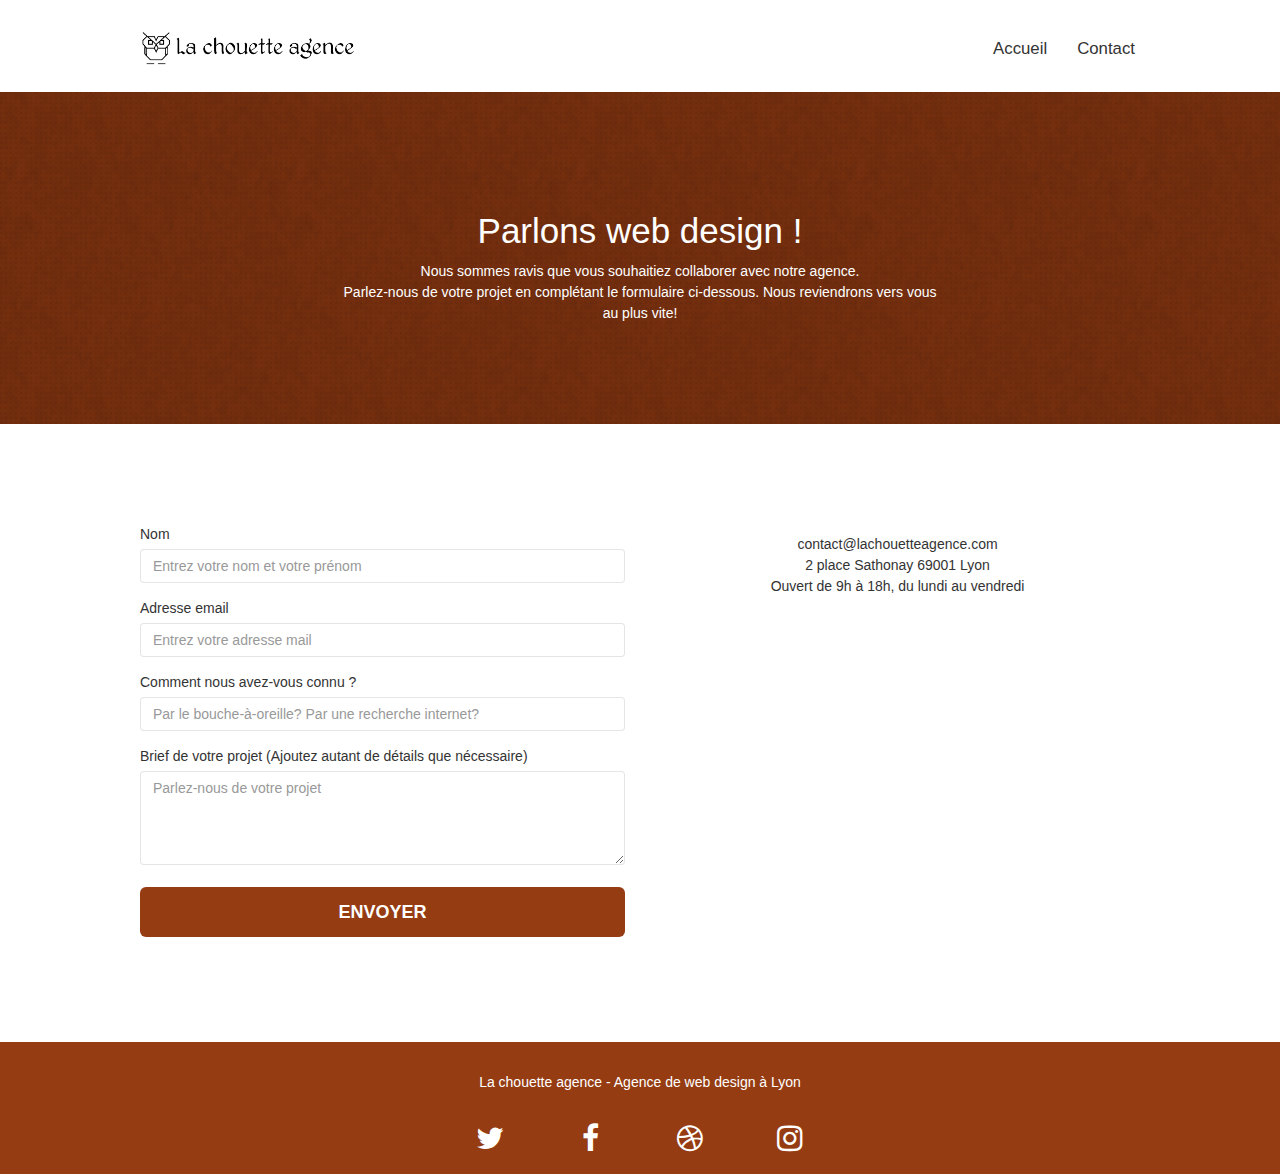
==== commit 62e14692: "Corrections position, labels, tailles" ====
--- a/contact.html
+++ b/contact.html
@@ -34,20 +34,20 @@
 		<header class="bloc bgc-white l-bloc">
 			<div class="container bloc-sm">
 
-				<nav class="navbar row" role="navigation" aria-label="Main">
+				<nav class="navbar row" role="navigation" aria-label="Menu">
 					<div class="navbar-header">
-						<a class="navbar-brand" href="index.html" role=”link” title="Page d'accueil"><img src="img/la-chouette-agence-logo-2.png" alt="Logo de La chouette agence, entreprise de web design à Lyon" height="40" /></a>
-						<button id="nav-toggle" type="button" class="ui-navbar-toggle navbar-toggle" data-toggle="collapse" data-target=".navbar-1">
+						<a class="navbar-brand" href="index.html" aria-label="Page d'accueil"><img src="img/la-chouette-agence-logo-2.png" alt="Logo de La chouette agence, entreprise de web design à Lyon" height="40" /></a>
+						<button id="nav-toggle" type="toolbar" class="ui-navbar-toggle navbar-toggle" data-toggle="collapse" data-target=".navbar-1">
 							<span class="sr-only">Toggle navigation</span><span class="icon-bar"></span><span class="icon-bar"></span><span class="icon-bar"></span>
 						</button>
 					</div>
 					<div class="collapse navbar-collapse navbar-1 special-dropdown-nav">
-						<ul class="site-navigation nav navbar-nav">
+						<ul class="site-navigation nav navbar-nav" title="Navigation">
 							<li>
-								<a href="index.html">Accueil</a>
+								<a href="index.html" role="link">Accueil</a>
 							</li>
 							<li>
-								<a href="contact.html">Contact</a>
+								<a href="contact.html" role="link">Contact</a>
 							</li>
 						</ul>
 					</div>
@@ -112,7 +112,7 @@
 							</form>
 						</div>
 						<div class="col-sm-6">
-							<p>
+							<p class="text-center">
 								contact@lachouetteagence.com<br>
 								2 place Sathonay 69001 Lyon<br>
 								Ouvert de 9h à 18h, du lundi au vendredi
@@ -141,22 +141,22 @@
 						<div class="row row-no-gutters social">
 							<div class="col-sm-3">
 								<div class="text-center">
-									<a class="social" href="https://twitter.com" role=”link” title="Twitter"><span class="fa fa-twitter icon-md"></span></a>
+									<a class="social" href="https://twitter.com" aria-label="Twitter"><span class="fa fa-twitter icon-md"></span></a>
 								</div>
 							</div>
 							<div class="col-sm-3">
 								<div class="text-center">
-									<a class="social" href="https://fr-fr.facebook.com" role=”link” title="Facebook"><span class="fa fa-facebook icon-md"></span></a>
+									<a class="social" href="https://fr-fr.facebook.com" aria-label="Facebook"><span class="fa fa-facebook icon-md"></span></a>
 								</div>
 							</div>
 							<div class="col-sm-3">
 								<div class="text-center">
-									<a class="social" href="https://dribbble.com" role=”link” title="Dribbble"><span class="fa fa-dribbble icon-md"></span></a>
+									<a class="social" href="https://dribbble.com" aria-label="Dribbble"><span class="fa fa-dribbble icon-md"></span></a>
 								</div>
 							</div>
 							<div class="col-sm-3">
 								<div class="text-center">
-									<a class="social" href="https://instagram.com" role=”link” title="Instagram"><span class="fa fa-instagram icon-md"></span></a>
+									<a class="social" href="https://instagram.com" aria-label="Instagram"><span class="fa fa-instagram icon-md"></span></a>
 								</div>
 							</div>
 						</div>
--- a/style.css
+++ b/style.css
@@ -129,10 +129,6 @@
     min-width: 100px;
 }
 
-.nav-center .navbar-brand img {
-    margin: 0;
-}
-
 .navbar .nav {
     padding-top: 2px;
     margin-right: -16px;
@@ -283,6 +279,8 @@
     font-size: 1.5em;
     line-height: 1.5em;
     position: relative;
+    max-width: 90%;
+    margin: auto;
 }
 
 h3 {
@@ -309,6 +307,10 @@
     color: #FFFFFF;
 }
 
+.social:hover {
+    color:rgba(255,255,255,.6);
+}
+
 
 .med-width-whitespace {
     max-width: 800px;
@@ -319,6 +321,10 @@
 .icons {
     margin-bottom: 14px;
     margin-top: 24px;
+}
+
+.marg-bott {
+    margin-bottom: 30px;
 }
 
 .white {
@@ -498,13 +504,6 @@
     .nav > li:hover {
         background: rgba(0, 0, 0, .08);
     }
-    .hero {
-        padding: 50px 0;
-    }
-    .hero-nav {
-        left: -1px;
-        right: -1px;
-    }
     .navbar-collapse {
         padding: 0;
         overflow-x: hidden;
@@ -566,6 +565,13 @@
     form {
         padding: 5px;
     }
+    .social {
+        display: flex;
+        flex-direction: column;
+    }
+    .icon-md {
+    font-size: 50px!important;
+    }
 }
 @media (min-width: 768px) {
     .site-navigation {
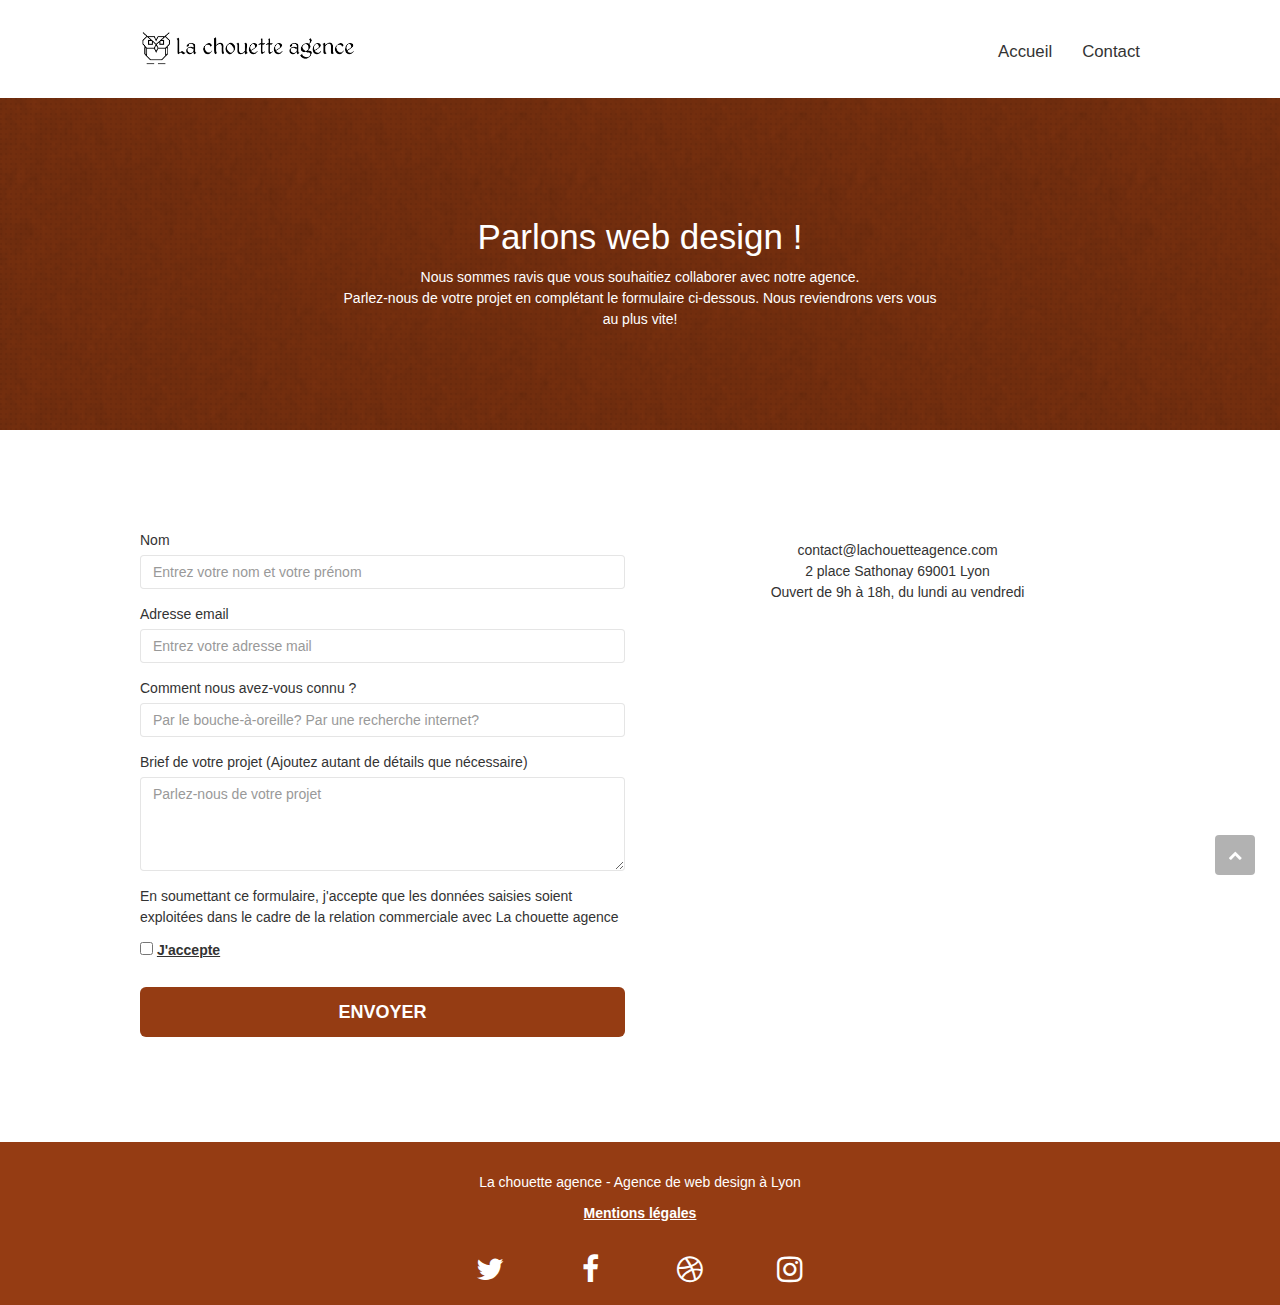
==== commit 5cdf9181: "Mentions légales, checkbox, taille images, minification," ====
--- a/contact.html
+++ b/contact.html
@@ -10,7 +10,7 @@
 	<!-- favicon.png convertie en favicon.ico, format plus adapté-->
 	<link rel="shortcut icon" type="image/ico" href="favicon.ico">
 	<!-- Pour éviter le risque de duplicate content-->
-	<link rel="canonical" href="https://alice-s-dev.github.io/AliceSchneider_4_13052021/">
+	<link rel="canonical" href="https://alice-s-dev.github.io/AliceSchneider_4_13052021/.html">
 
 	<!-- Fichiers minifiés -->
 	<link rel="stylesheet" type="text/css" href="./css/bootstrap.min.css">
@@ -44,10 +44,10 @@
 					<div class="collapse navbar-collapse navbar-1 special-dropdown-nav">
 						<ul class="site-navigation nav navbar-nav" title="Navigation">
 							<li>
-								<a href="index.html" role="link">Accueil</a>
+								<a href="index.html" aria-label="Page d'accueil">Accueil</a>
 							</li>
 							<li>
-								<a href="contact.html" role="link">Contact</a>
+								<a href="contact.html" aria-label="Nous contacter">Contact</a>
 							</li>
 						</ul>
 					</div>
@@ -106,6 +106,17 @@
 									</label>
 									<textarea class="form-control" id="message" placeholder="Parlez-nous de votre projet" rows="4" cols="50" required></textarea>
 								</div> 
+
+								<div>
+									<p>
+										En soumettant ce formulaire, j'accepte que les données saisies soient exploitées dans le cadre de la relation commerciale avec La chouette agence
+									</p>
+									<input type="checkbox" id="consentement" name="consentement">
+									<label for="consentement" class="bold-link"> J'accepte </label>
+  									
+  									
+								</div>
+
 								<button class="bloc-button btn btn-lg btn-block btn-atomic-tangerine" type="submit">
 									Envoyer
 								</button>
@@ -138,25 +149,28 @@
 						<p class="text-center white">
 							La chouette agence - Agence de web design à Lyon
 						</p>
+						<p class="text-center">
+							<a href="mentions-legales.html" aria-label="Accéder aux mentions légales" class="tc-white bold-link">Mentions légales</a>
+						</p>
 						<div class="row row-no-gutters social">
 							<div class="col-sm-3">
 								<div class="text-center">
-									<a class="social" href="https://twitter.com" aria-label="Twitter"><span class="fa fa-twitter icon-md"></span></a>
+									<a class="social" href="https://twitter.com" aria-label="nous suivre sur Twitter"><span class="fa fa-twitter icon-md"></span></a>
 								</div>
 							</div>
 							<div class="col-sm-3">
 								<div class="text-center">
-									<a class="social" href="https://fr-fr.facebook.com" aria-label="Facebook"><span class="fa fa-facebook icon-md"></span></a>
+									<a class="social" href="https://fr-fr.facebook.com" aria-label="nous suivre sur Facebook"><span class="fa fa-facebook icon-md"></span></a>
 								</div>
 							</div>
 							<div class="col-sm-3">
 								<div class="text-center">
-									<a class="social" href="https://dribbble.com" aria-label="Dribbble"><span class="fa fa-dribbble icon-md"></span></a>
+									<a class="social" href="https://dribbble.com" aria-label="nous suivre sur Dribbble"><span class="fa fa-dribbble icon-md"></span></a>
 								</div>
 							</div>
 							<div class="col-sm-3">
 								<div class="text-center">
-									<a class="social" href="https://instagram.com" aria-label="Instagram"><span class="fa fa-instagram icon-md"></span></a>
+									<a class="social" href="https://instagram.com" aria-label="nous suivre sur Instagram"><span class="fa fa-instagram icon-md"></span></a>
 								</div>
 							</div>
 						</div>
@@ -170,9 +184,9 @@
 	<!-- Conteneur page END -->
 
 	<!-- Scripts Javascript -->
-	<script src="./js/jquery-2.1.0.js"></script>
+	<script src="./js/jquery-2.1.0.min.js"></script>
 	<script src="./js/bootstrap.min.js"></script>
-	<script src="./js/blocs.js"></script>
+	<script src="./js/blocs.min.js"></script>
 	<script src="./js/jqBootstrapValidation.min.js"></script>
 	<script src="./js/formHandler.min.js"></script>
 
--- a/style.css
+++ b/style.css
@@ -177,8 +177,7 @@
 }
 
 .mg-md {
-    margin-top: 10px;
-    margin-bottom: 20px;
+    margin: 20px 0;
 }
 
 .mg-lg {
@@ -239,7 +238,6 @@
     position: fixed;
     bottom: 20px;
     right: 20px;
-    opacity: 0;
     z-index: 500;
     transition: all .3s ease-in-out;
 }
@@ -249,6 +247,7 @@
 }
 
 .container {
+    width: 100%;
     max-width: 1000px;
 }
 
@@ -279,9 +278,10 @@
     font-size: 1.5em;
     line-height: 1.5em;
     position: relative;
-    max-width: 90%;
+    max-width: 85%;
     margin: auto;
 }
+
 
 h3 {
     font-size: 1em;
@@ -293,6 +293,10 @@
     font-size: 1em;
     margin-top: 10px;
     line-height: 1.5em;
+}
+
+.col-sm-12 h2 {
+    max-width: 100%;
 }
 
 .tight-width-whitespace {
@@ -311,6 +315,10 @@
     color:rgba(255,255,255,.6);
 }
 
+.block-size {
+    max-width: 100px;
+    max-height: 100px;
+}
 
 .med-width-whitespace {
     max-width: 800px;
@@ -327,12 +335,23 @@
     margin-bottom: 30px;
 }
 
+.marg-top {
+    margin-top: 40px;
+}
+
+.text-justif {
+    text-align: justify;
+}
+
 .white {
     color: #FFFFFF!important;
 }
 
+
 .portfolio-thumb {
     margin: auto;
+    height: auto;
+    width: 100%;
 }
 
 .portfolio-row {
@@ -340,6 +359,10 @@
     margin-top: 50px;
 }
 
+.photos {
+    max-width: 270px;
+    max-height: 270px;
+}
 .black-background {
     background-color: rgba(98, 86, 56, 0.7);
     padding: 40px 40px 40px 40px;
@@ -363,7 +386,7 @@
 }
 
 .tc-white {
-    color: #FFFFFF;
+    color: #FFFFFF!important;
 }
 
 .btn-atomic-tangerine {
@@ -404,14 +427,6 @@
     .bloc {
         padding-left: 20px;
         padding-right: 20px;
-    }
-    .bloc.full-width-bloc,
-    .bloc-tile-2.full-width-bloc .container,
-    .bloc-tile-3.full-width-bloc .container,
-    .bloc-tile-4.full-width-bloc .container {
-        padding-left: 0;
-        padding-right: 0;
-    }
 }
 
 @media only screen and (min-device-width: 768px) and (max-device-width: 1024px) and (orientation: landscape) {
@@ -427,30 +442,9 @@
 }
 
 @media (max-width: 991px) {
-    .container {
-        width: 100%;
-    }
-    .b-parallax {
-        background-attachment: scroll;
-    }
     .page-container {
         position: relative;
         overflow-x: hidden;
-    }
-    .bloc {
-        padding-left: constant(safe-area-inset-left);
-        padding-right: constant(safe-area-inset-right);
-    }
-    .bloc-group,
-    .bloc-group .bloc {
-        display: block;
-        width: 100%;
-    }
-    .bloc-fill-screen .fill-bloc-top-edge,
-    .bloc-fill-screen .fill-bloc-bottom-edge {
-        padding: 0 20px;
-        padding-left: constant(safe-area-inset-left);
-        padding-right: constant(safe-area-inset-right);
     }
 }
 @media (max-width: 400px) {
@@ -475,6 +469,7 @@
         padding-left: 10px!important;
         padding-right: 10px!important;
     }
+
     .b-parallax {
         background-attachment: scroll;
     }
@@ -567,7 +562,7 @@
     }
     .social {
         display: flex;
-        flex-direction: column;
+        justify-content: space-between;
     }
     .icon-md {
     font-size: 50px!important;
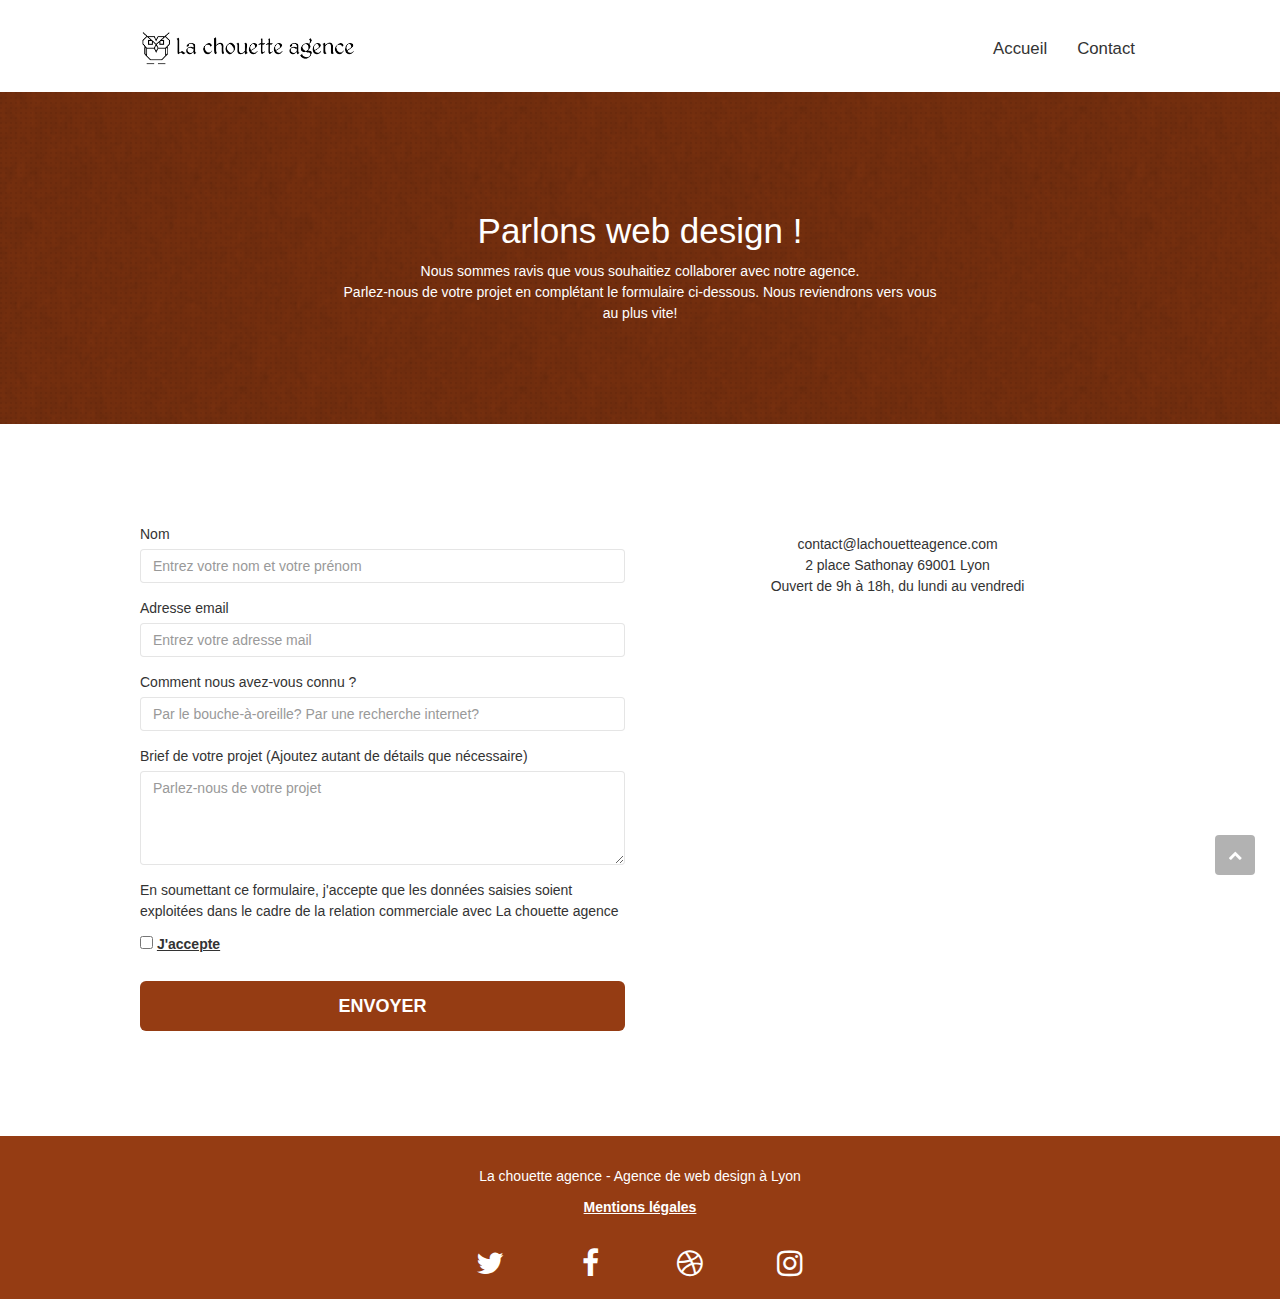
==== commit 2b46cb9c: "Corrections mise en page" ====
--- a/contact.html
+++ b/contact.html
@@ -10,7 +10,7 @@
 	<!-- favicon.png convertie en favicon.ico, format plus adapté-->
 	<link rel="shortcut icon" type="image/ico" href="favicon.ico">
 	<!-- Pour éviter le risque de duplicate content-->
-	<link rel="canonical" href="https://alice-s-dev.github.io/AliceSchneider_4_13052021/.html">
+	<link rel="canonical" href="https://alice-s-dev.github.io/AliceSchneider_4_13052021/contact.html">
 
 	<!-- Fichiers minifiés -->
 	<link rel="stylesheet" type="text/css" href="./css/bootstrap.min.css">
@@ -34,10 +34,10 @@
 		<header class="bloc bgc-white l-bloc">
 			<div class="container bloc-sm">
 
-				<nav class="navbar row" role="navigation" aria-label="Menu">
+				<nav class="navbar row" aria-label="Menu">
 					<div class="navbar-header">
 						<a class="navbar-brand" href="index.html" aria-label="Page d'accueil"><img src="img/la-chouette-agence-logo-2.png" alt="Logo de La chouette agence, entreprise de web design à Lyon" height="40" /></a>
-						<button id="nav-toggle" type="toolbar" class="ui-navbar-toggle navbar-toggle" data-toggle="collapse" data-target=".navbar-1">
+						<button id="nav-toggle" type="button" class="ui-navbar-toggle navbar-toggle" data-toggle="collapse" data-target=".navbar-1">
 							<span class="sr-only">Toggle navigation</span><span class="icon-bar"></span><span class="icon-bar"></span><span class="icon-bar"></span>
 						</button>
 					</div>
@@ -111,13 +111,13 @@
 									<p>
 										En soumettant ce formulaire, j'accepte que les données saisies soient exploitées dans le cadre de la relation commerciale avec La chouette agence
 									</p>
-									<input type="checkbox" id="consentement" name="consentement">
+									<input type="checkbox" id="consentement" name="consentement" title="Cocher la case pour accepter la politique de confidentialité">
 									<label for="consentement" class="bold-link"> J'accepte </label>
   									
   									
 								</div>
 
-								<button class="bloc-button btn btn-lg btn-block btn-atomic-tangerine" type="submit">
+								<button class="bloc-button btn btn-lg btn-block btn-atomic-tangerine" type="submit" aria-label="Bouton d'envoi du formulaire">
 									Envoyer
 								</button>
 							</form>
@@ -189,6 +189,6 @@
 	<script src="./js/blocs.min.js"></script>
 	<script src="./js/jqBootstrapValidation.min.js"></script>
 	<script src="./js/formHandler.min.js"></script>
+</body>
 
-</body>
 </html>
--- a/style.css
+++ b/style.css
@@ -337,6 +337,7 @@
 
 .marg-top {
     margin-top: 40px;
+    margin-left: 0;
 }
 
 .text-justif {
@@ -427,17 +428,6 @@
     .bloc {
         padding-left: 20px;
         padding-right: 20px;
-}
-
-@media only screen and (min-device-width: 768px) and (max-device-width: 1024px) and (orientation: landscape) {
-    .b-parallax {
-        background-attachment: scroll;
-    }
-}
-
-@media only screen and (min-device-width: 1024px) and (max-device-width: 1366px) and (-webkit-min-device-pixel-ratio: 1.5) {
-    .b-parallax {
-        background-attachment: scroll;
     }
 }
 
@@ -458,14 +448,8 @@
         overflow-x: hidden;
         position: relative;
     }
-    h1,
-    h2,
-    h3,
-    h4,
-    h5,
-    h6,
-    p,
-    {
+
+    h1, h2, h3, h4, h5, h6, p {
         padding-left: 10px!important;
         padding-right: 10px!important;
     }
@@ -603,4 +587,4 @@
         float: none;
         margin: 10px auto 0;
     }
-}+}
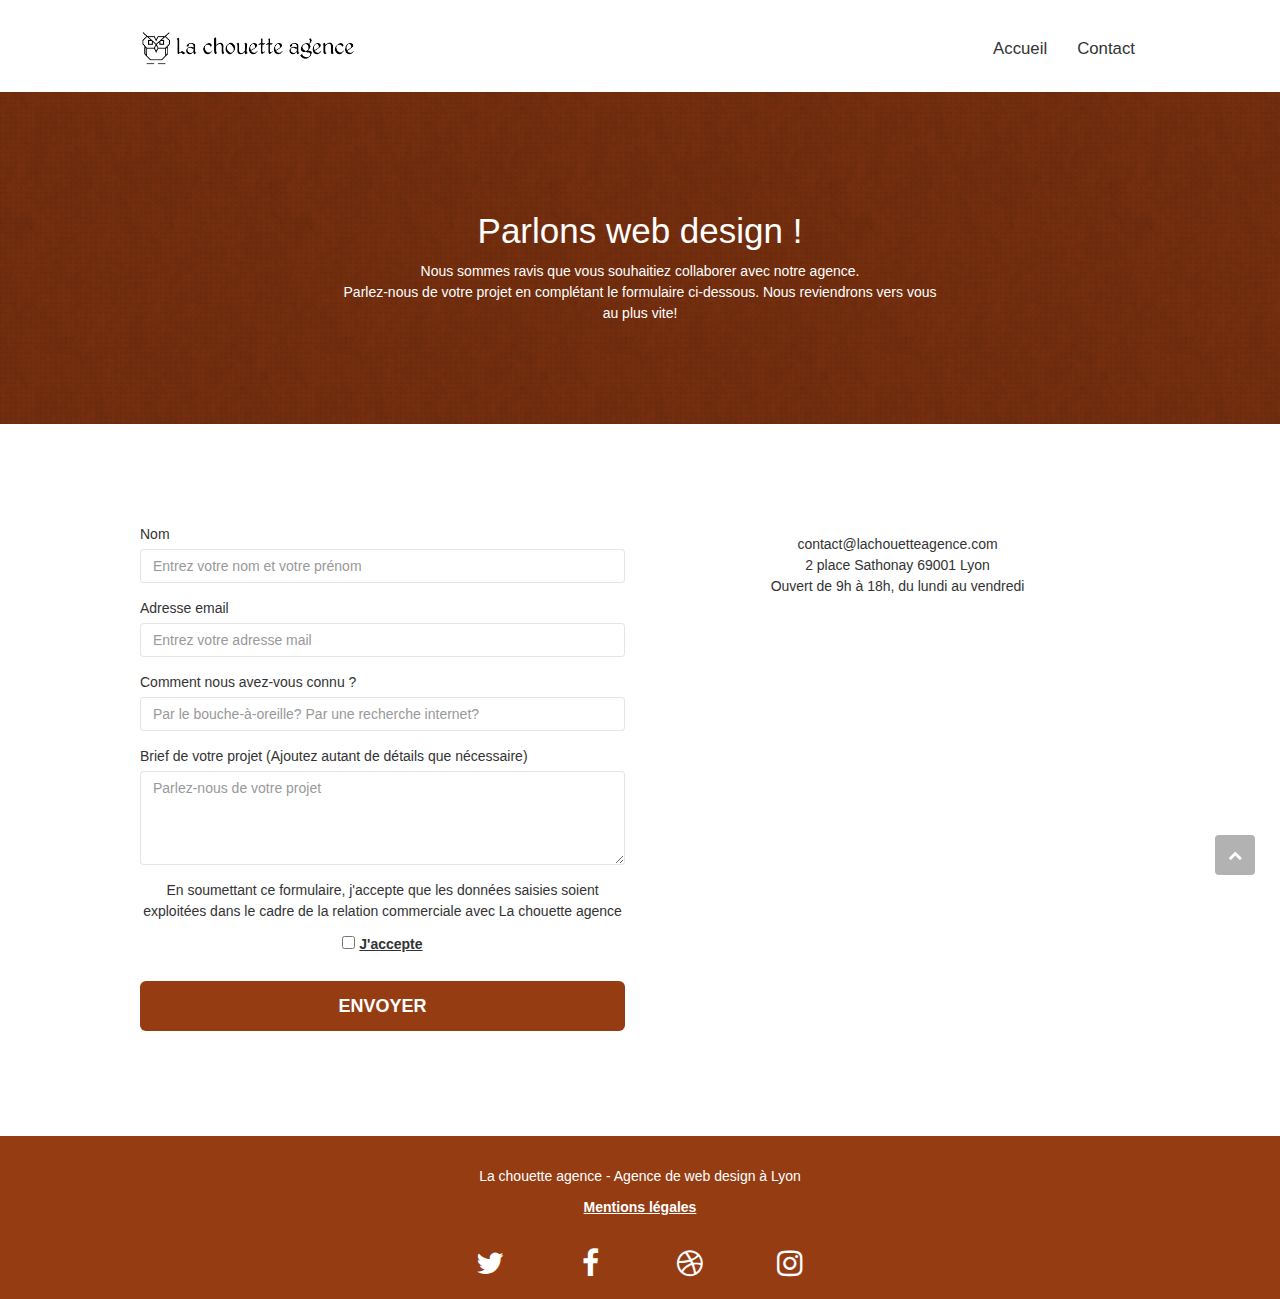
==== commit 7e9bde2d: "Validation w3c" ====
--- a/contact.html
+++ b/contact.html
@@ -107,14 +107,12 @@
 									<textarea class="form-control" id="message" placeholder="Parlez-nous de votre projet" rows="4" cols="50" required></textarea>
 								</div> 
 
-								<div>
+								<div class="text-center">
 									<p>
 										En soumettant ce formulaire, j'accepte que les données saisies soient exploitées dans le cadre de la relation commerciale avec La chouette agence
 									</p>
 									<input type="checkbox" id="consentement" name="consentement" title="Cocher la case pour accepter la politique de confidentialité">
-									<label for="consentement" class="bold-link"> J'accepte </label>
-  									
-  									
+									<label for="consentement" class="bold-link"> J'accepte </label>  						
 								</div>
 
 								<button class="bloc-button btn btn-lg btn-block btn-atomic-tangerine" type="submit" aria-label="Bouton d'envoi du formulaire">
--- a/style.css
+++ b/style.css
@@ -13,6 +13,7 @@
     text-decoration: none;
     cursor: pointer;
 }
+
 
 .bloc {
     width: 100%;
@@ -403,6 +404,9 @@
     background: #712E0E!important;
 }
 
+.btn-atomic-tangerine:focus {
+    outline: thin dotted!important;
+}
 .icon-dark-slate-blue {
     color: #364577!important;
     border-color: #364577!important;
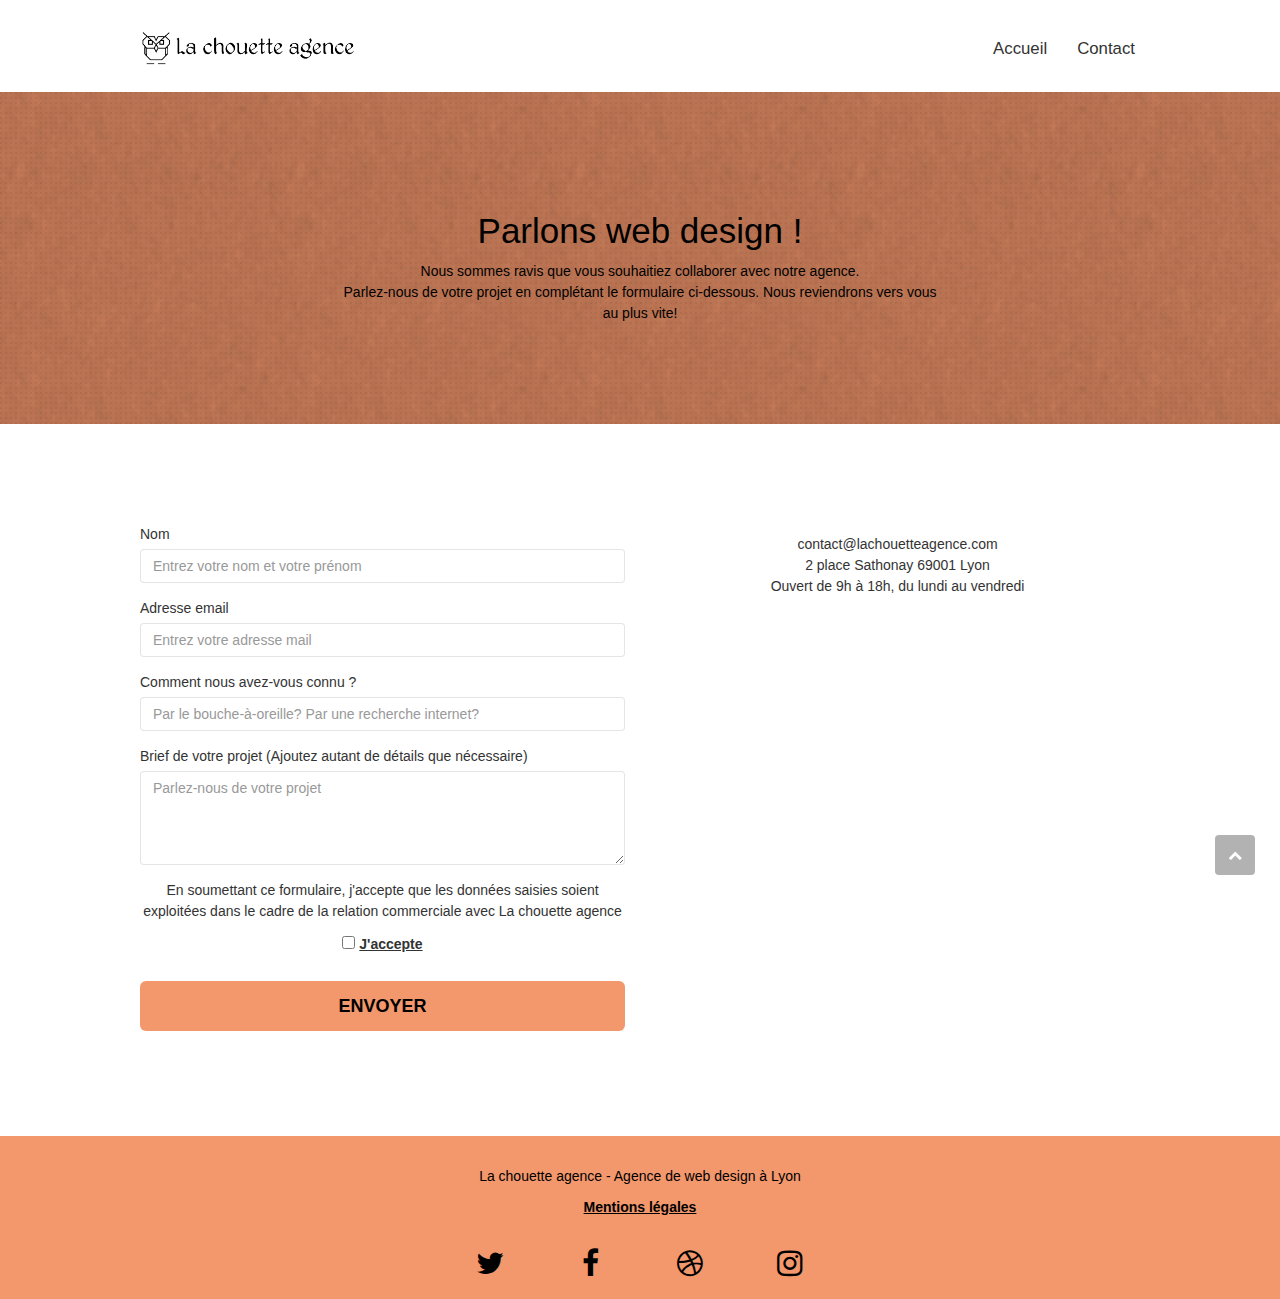
==== commit e793e7fd: "Corrections couleurs" ====
--- a/contact.html
+++ b/contact.html
@@ -63,10 +63,10 @@
 				<div class="container bloc-lg">
 					<div class="row">
 						<div class="col-sm-12">
-							<h1 class="text-center tc-white">
+							<h1 class="text-center black">
 								Parlons web design !
 							</h1>
-							<p class="text-center mg-lg tc-white tight-width-whitespace">
+							<p class="text-center mg-lg black tight-width-whitespace">
 								Nous sommes ravis que vous souhaitiez collaborer avec notre agence.<br>
 								Parlez-nous de votre projet en complétant le formulaire ci-dessous. Nous reviendrons vers vous au plus vite!
 							</p>
@@ -144,11 +144,11 @@
 			<div class="container bloc-sm">
 				<div class="row">
 					<div class="col-sm-12">
-						<p class="text-center white">
+						<p class="text-center black">
 							La chouette agence - Agence de web design à Lyon
 						</p>
 						<p class="text-center">
-							<a href="mentions-legales.html" aria-label="Accéder aux mentions légales" class="tc-white bold-link">Mentions légales</a>
+							<a href="mentions-legales.html" aria-label="Accéder aux mentions légales" class="black bold-link">Mentions légales</a>
 						</p>
 						<div class="row row-no-gutters social">
 							<div class="col-sm-3">
--- a/style.css
+++ b/style.css
@@ -309,7 +309,7 @@
     max-width: 400px;
     margin: auto;
     padding-top: 20px;
-    color: #FFFFFF;
+    color: #000000;
 }
 
 .social:hover {
@@ -349,6 +349,9 @@
     color: #FFFFFF!important;
 }
 
+.black {
+    color: #000000!important;
+}
 
 .portfolio-thumb {
     margin: auto;
@@ -384,7 +387,7 @@
 }
 
 .bgc-atomic-tangerine {
-    background-color: #953C13;
+    background-color: #F3976C;
 }
 
 .tc-white {
@@ -392,8 +395,8 @@
 }
 
 .btn-atomic-tangerine {
-    background-color: #953C13;
-    color: #FFFFFF!important;
+    background-color: #F3976C;
+    color: #000000!important;
     margin-top: 22px;
     text-transform: uppercase;
     padding: 12px 28px 12px 28px;
@@ -401,7 +404,7 @@
 }
 
 .btn-atomic-tangerine:hover {
-    background: #712E0E!important;
+    background: #c27956!important;
 }
 
 .btn-atomic-tangerine:focus {
